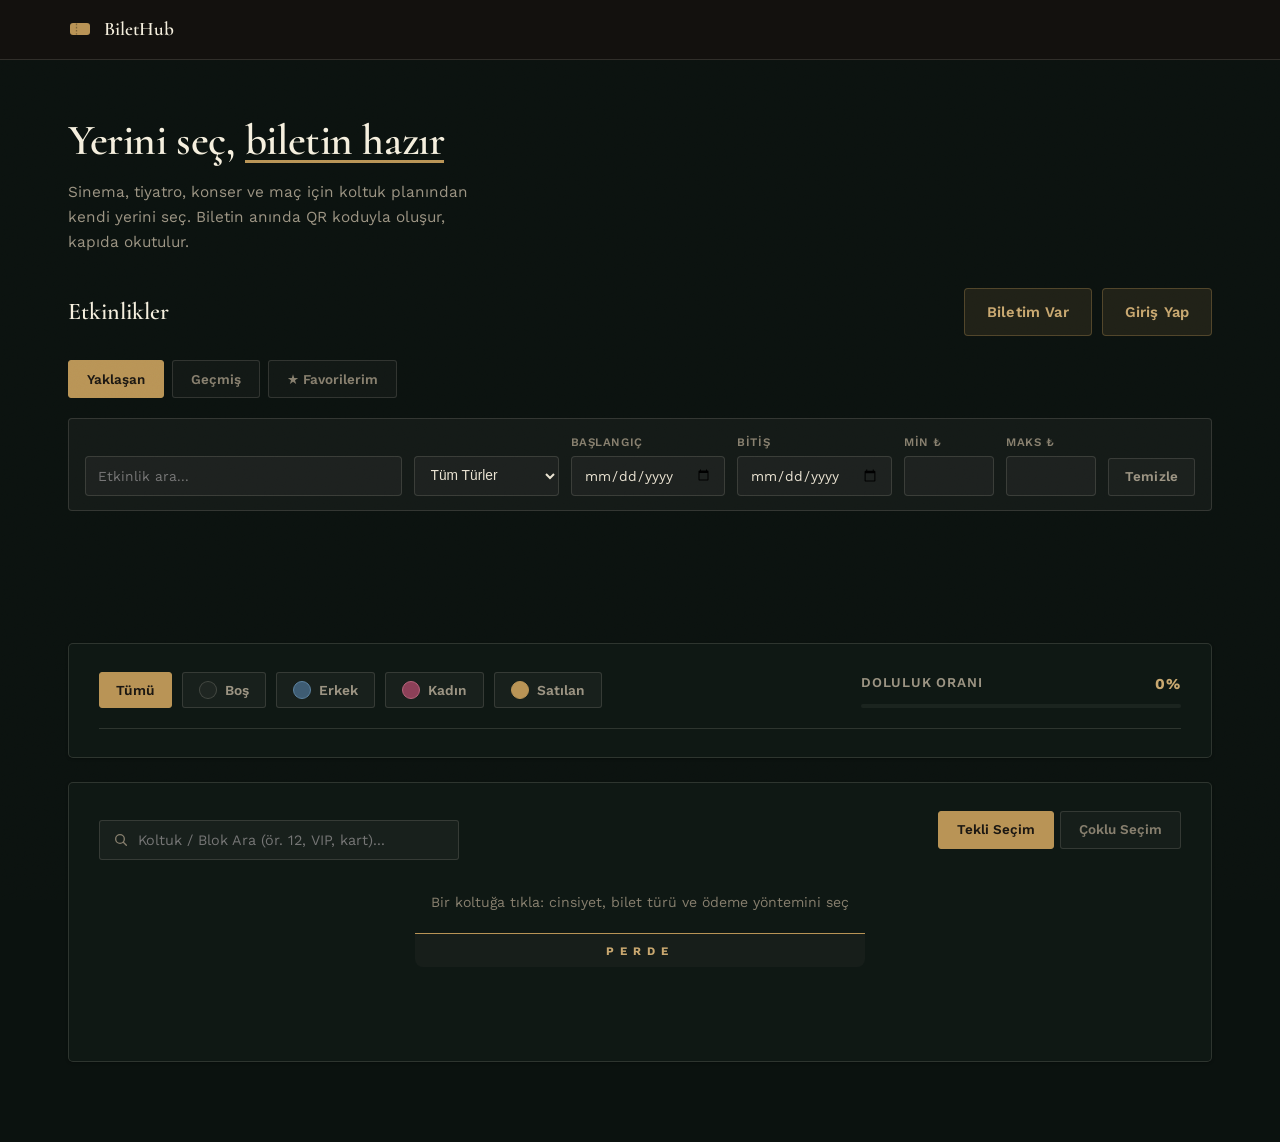
==== index.html @ 1d4996d0 "script.js 9 dosyaya bolundu (optimizasyon/organizasyon) Tek parca 4433 satirlik script.js, mantiksal" ====
<!DOCTYPE html>
<html lang="tr">
<head>
<meta charset="UTF-8">
<meta name="viewport" content="width=device-width, initial-scale=1.0">
<title>BiletHub</title>
<meta name="description" content="Sinema tarzı koltuk yerleşim ve bilet satış sistemi — misafir, satış ve yönetici rollü, çoklu cihaz senkronizasyonlu.">
<link rel="icon" type="image/svg+xml" href="favicon.svg">
<meta name="theme-color" content="#0B120F">
<link rel="preconnect" href="https://fonts.googleapis.com">
<link rel="preconnect" href="https://fonts.gstatic.com" crossorigin>
<link href="https://fonts.googleapis.com/css2?family=Cormorant:ital,wght@0,300;0,500;0,600;1,500&family=Work+Sans:wght@400;500;600;700&display=swap" rel="stylesheet">
<link rel="stylesheet" href="style.css">
</head>
<body data-page="public">

<!-- Zeminde yüzen dekoratif kapsüller — tamamen görsel, ekran okuyucudan gizli -->
<div class="bg-decor" aria-hidden="true"><span></span><span></span><span></span><span></span></div>

<!-- ============ LOGIN GATE ============ -->
<!-- Bu, halka açık site — personel girişi burada yok, bkz. admin.html.
     Misafir için otomatik giriş yapılır (script.js), bu ekran normalde hiç
     görünmez; JS gecikirse diye bir yedek olarak duruyor. -->
<div class="login-gate" id="loginGate">
  <div class="login-card">
    <div class="login-icon" aria-hidden="true">
      <svg width="34" height="34" viewBox="0 0 24 24" fill="none">
        <mask id="ticketMaskLogin"><rect width="24" height="24" fill="#fff"/><circle cx="2" cy="12" r="2.6"/><circle cx="22" cy="12" r="2.6"/></mask>
        <rect x="2" y="6" width="20" height="12" rx="3" fill="currentColor" mask="url(#ticketMaskLogin)"/>
        <line x1="8.5" y1="6.6" x2="8.5" y2="17.4" stroke="rgba(0,0,0,0.32)" stroke-width="1.3" stroke-dasharray="1.6 1.6"/>
      </svg>
    </div>
    <h1>BiletHub</h1>
    <p class="login-sub">Etkinlikleri görüntülemek ve bilet almak için devam et.</p>

    <div class="login-actions">
      <button class="btn btn-gold" id="guestLoginBtn" type="button">Devam Et</button>
    </div>

    <div class="login-password-row" id="passwordRow" hidden>
      <div class="login-password-inline">
        <input type="password" id="passwordInput" placeholder="Şifre" autocomplete="current-password">
        <button class="btn btn-gold" id="passwordSubmit" type="button">Giriş Yap</button>
      </div>
    </div>
    <p class="login-error" id="loginError" hidden>Hatalı şifre, tekrar dene.</p>
  </div>
</div>

<!-- ============ APP ============ -->
<div class="app-root" id="appRoot" hidden>

<header class="topbar">
  <div class="topbar-inner">
    <div class="brand">
      <span class="brand-icon" aria-hidden="true">
        <svg width="24" height="24" viewBox="0 0 24 24" fill="none">
          <mask id="ticketMaskBrand"><rect width="24" height="24" fill="#fff"/><circle cx="2" cy="12" r="2.6"/><circle cx="22" cy="12" r="2.6"/></mask>
          <rect x="2" y="6" width="20" height="12" rx="3" fill="currentColor" mask="url(#ticketMaskBrand)"/>
          <line x1="8.5" y1="6.6" x2="8.5" y2="17.4" stroke="rgba(0,0,0,0.32)" stroke-width="1.3" stroke-dasharray="1.6 1.6"/>
        </svg>
      </span>
      <span>BiletHub</span>
    </div>
    <div class="topbar-actions">
      <button class="btn btn-ghost" id="backToEventsBtn" type="button" hidden>← Etkinlikler</button>
      <span class="event-name-badge" id="currentEventNameBadge" hidden></span>
      <span class="role-badge" id="roleBadge">Misafir</span>
      <button class="btn btn-ghost admin-only" id="resetAllBtn" type="button" hidden>Tümünü Sıfırla</button>
      <button class="btn btn-ghost" id="logoutBtn" type="button">Çıkış</button>
    </div>
  </div>
</header>

<div class="event-list-view" id="eventListView">

  <!-- Hero — yalnızca halka açık sitede; personel sayfalarında yok. Marka adı
       üst çubukta zaten yazıyor, burada tekrarlanmıyor. -->
  <section class="hero">
    <h1 class="hero-title">Yerini seç, <span class="hero-mark">biletin hazır</span></h1>
    <p class="hero-sub">
      Sinema, tiyatro, konser ve maç için koltuk planından kendi yerini seç.
      Biletin anında QR koduyla oluşur, kapıda okutulur.
    </p>
    <p class="hero-meta" id="heroMeta" hidden></p>
  </section>

  <div class="event-list-header">
    <h2>Etkinlikler</h2>
    <div class="event-list-header-actions">
      <button class="btn btn-ghost-gold" id="openMyTicketBtn" type="button">Biletim Var</button>
      <button class="btn btn-ghost-gold" id="emailLoginBtn" type="button">Giriş Yap</button>
      <button class="btn btn-ghost" id="topbarLogoutBtn" type="button" hidden>Çıkış</button>
      <button class="btn btn-gold admin-only" id="createEventBtn" type="button">+ Yeni Etkinlik</button>
    </div>
  </div>
  <div class="event-view-tabs">
    <button class="mode-chip is-active" id="eventViewUpcoming" type="button">Yaklaşan</button>
    <button class="mode-chip" id="eventViewPast" type="button">Geçmiş</button>
    <button class="mode-chip" id="eventViewFavorites" type="button">★ Favorilerim</button>
  </div>
  <div class="event-filter-bar">
    <input type="text" id="eventFilterName" class="event-filter-name" maxlength="60" placeholder="Etkinlik ara...">
    <select id="eventFilterVenue">
      <option value="">Tüm Türler</option>
      <option value="sinema">Sinema</option>
      <option value="tiyatro">Tiyatro</option>
      <option value="konser">Konser / Etkinlik</option>
      <option value="futbol">Futbol Sahası</option>
      <option value="genel">Genel Etkinlik</option>
    </select>
    <label class="event-filter-date"><span>Başlangıç</span><input type="date" id="eventFilterDateFrom"></label>
    <label class="event-filter-date"><span>Bitiş</span><input type="date" id="eventFilterDateTo"></label>
    <label class="event-filter-price"><span>Min ₺</span><input type="number" id="eventFilterPriceMin" min="0" step="1"></label>
    <label class="event-filter-price"><span>Maks ₺</span><input type="number" id="eventFilterPriceMax" min="0" step="1"></label>
    <button class="btn btn-ghost btn-sm" id="eventFilterClearBtn" type="button">Temizle</button>
  </div>

  <p class="event-empty-hint" id="eventEmptyHint" hidden>Henüz etkinlik yok.</p>
  <p class="event-empty-hint" id="eventFilterEmptyHint" hidden>Bu filtrelere uyan etkinlik yok.</p>
  <div class="event-grid" id="eventGrid"></div>
</div>

<main class="page" id="eventDetailView" hidden>

  <p class="event-note-display" id="eventNoteDisplay" hidden></p>

  <section class="panel settings-panel admin-only">
    <div id="layoutControls">
      <div class="settings-row">
        <label class="field">
          <span>Sütun Sayısı (En)</span>
          <input type="number" id="colsInput" min="1" max="40" value="10" inputmode="numeric">
        </label>
        <label class="field">
          <span>Satır Sayısı (Boy)</span>
          <input type="number" id="rowsInput" min="1" max="30" value="8" inputmode="numeric">
        </label>
        <div class="field field-static">
          <span>Toplam Koltuk</span>
          <strong id="totalPreview">80</strong>
        </div>
        <button class="btn btn-primary" id="generateBtn" type="button">Düzeni Oluştur</button>
      </div>

      <div class="presets" role="group" aria-label="Hazır düzenler">
        <button class="preset-chip" data-cols="6" data-rows="5" type="button">6×5</button>
        <button class="preset-chip" data-cols="10" data-rows="8" type="button">10×8</button>
        <button class="preset-chip" data-cols="12" data-rows="10" type="button">12×10</button>
        <button class="preset-chip" data-cols="16" data-rows="12" type="button">16×12</button>
      </div>
    </div>

    <p class="stadium-note" id="stadiumNote" hidden>Futbol Sahası düzeni sabit bir stadyum şemasıdır (tribün blokları) — sütun/satır ayarı bu türde geçerli değil.</p>

    <div class="venue-type-row">
      <span class="ticket-prices-label">Etkinlik Türü:</span>
      <div class="presets" id="venueTypeChips" role="group" aria-label="Etkinlik türü">
        <button class="preset-chip" data-venue="sinema" type="button">Sinema</button>
        <button class="preset-chip" data-venue="tiyatro" type="button">Tiyatro</button>
        <button class="preset-chip" data-venue="konser" type="button">Konser / Etkinlik</button>
        <button class="preset-chip" data-venue="futbol" type="button">Futbol Sahası</button>
        <button class="preset-chip" data-venue="genel" type="button">Genel Etkinlik</button>
      </div>
    </div>

    <div class="ticket-prices" id="generalCapacitySection" hidden>
      <span class="ticket-prices-label">Kapasite:</span>
      <div class="poster-row">
        <input type="number" id="generalCapacityInput" min="1" step="1" placeholder="Toplam kişi sayısı">
        <button class="btn btn-primary btn-sm" id="saveGeneralCapacityBtn" type="button">Kaydet</button>
      </div>
    </div>

    <div class="ticket-prices" id="tierPanelSection">
      <span class="ticket-prices-label">Bilet Türleri ve Fiyatları:</span>
      <div class="tier-list" id="tierList"></div>
      <div class="tier-add-row">
        <input type="text" id="newTierName" placeholder="Yeni bilet türü (ör. Engelli)" maxlength="20">
        <input type="number" id="newTierPrice" placeholder="Fiyat (₺)" min="0" step="1">
        <button class="btn btn-primary btn-sm" id="addTierBtn" type="button">+ Ekle</button>
      </div>
    </div>

    <div class="ticket-prices" id="discountPanelSection">
      <span class="ticket-prices-label">İndirim Kodları:</span>
      <div class="discount-list" id="discountList"></div>
      <div class="discount-add-row">
        <input type="text" id="newDiscountCode" placeholder="Kod (ör. ERKEN10)" maxlength="20">
        <select id="newDiscountType">
          <option value="percent">%</option>
          <option value="fixed">₺</option>
        </select>
        <input type="number" id="newDiscountValue" placeholder="Değer" min="0" step="1">
        <input type="number" id="newDiscountMaxUses" placeholder="Limit (opsiyonel)" min="1" step="1">
        <button class="btn btn-primary btn-sm" id="addDiscountBtn" type="button">+ Ekle</button>
      </div>
    </div>

    <div class="ticket-prices">
      <span class="ticket-prices-label">Afiş Görseli:</span>
      <div class="poster-row">
        <input type="url" id="eventPosterInput" maxlength="500" placeholder="https://... (boş bırakılabilir)">
        <button class="btn btn-primary btn-sm" id="savePosterBtn" type="button">Kaydet</button>
      </div>
      <img class="poster-preview" id="posterPreview" alt="" hidden>
    </div>

    <div class="ticket-prices">
      <span class="ticket-prices-label">Etkinlik Notu:</span>
      <div class="poster-row">
        <input type="text" id="eventNoteInput" maxlength="300" placeholder="Misafirlere gösterilecek not (ör. Kapılar 19:00'da açılır) — boş bırakılabilir">
        <button class="btn btn-primary btn-sm" id="saveNoteBtn" type="button">Kaydet</button>
      </div>
    </div>

    <div class="ticket-prices">
      <span class="ticket-prices-label">Ödeme Yöntemleri:</span>
      <div class="payment-method-row">
        <label class="dynamic-toggle"><input type="checkbox" id="paymentMethodKart"><span>Kart</span></label>
        <label class="dynamic-toggle"><input type="checkbox" id="paymentMethodNakit"><span>Nakit</span></label>
        <button class="btn btn-primary btn-sm" id="savePaymentMethodsBtn" type="button">Kaydet</button>
      </div>
    </div>

    <div class="ticket-prices">
      <span class="ticket-prices-label">Dinamik Fiyatlandırma:</span>
      <label class="dynamic-toggle">
        <input type="checkbox" id="dynEnabled">
        <span>Doluluk arttıkça fiyatı otomatik yükselt</span>
      </label>
      <div class="dynamic-row">
        <label class="field">
          <span>Doluluk eşiği (%)</span>
          <input type="number" id="dynThreshold" min="1" max="100" step="1" value="80">
        </label>
        <label class="field">
          <span>Fiyat artışı (%)</span>
          <input type="number" id="dynIncrease" min="1" max="200" step="1" value="10">
        </label>
        <button class="btn btn-primary btn-sm" id="saveDynBtn" type="button">Kaydet</button>
      </div>
      <p class="dynamic-note" id="dynStatusNote"></p>
    </div>
  </section>

  <section class="panel status-panel">
    <div class="status-top">
      <div class="legend" id="gridFilters" role="group" aria-label="Koltuk filtreleri">
        <button class="filter-chip is-active" data-filter="all" type="button">Tümü</button>
        <button class="filter-chip" data-filter="empty" type="button"><i class="swatch empty"></i> Boş</button>
        <button class="filter-chip" data-filter="male" type="button"><i class="swatch male"></i> Erkek</button>
        <button class="filter-chip" data-filter="female" type="button"><i class="swatch female"></i> Kadın</button>
        <button class="filter-chip" data-filter="sold" type="button"><i class="swatch sold-swatch"></i> Satılan</button>
      </div>

      <div class="capacity-container">
        <div class="capacity-label">
          <span>Doluluk Oranı</span>
          <strong id="capacityPercent">0%</strong>
        </div>
        <div class="capacity-bar-bg">
          <div class="capacity-bar" id="capacityBar" style="width: 0%"></div>
        </div>
      </div>
    </div>

    <div class="stats editor-only" id="stats" aria-live="polite">
      <div class="stat"><strong id="statTotal">0</strong><span>Toplam</span></div>
      <div class="stat"><strong id="statMale">0</strong><span>Erkek</span></div>
      <div class="stat"><strong id="statFemale">0</strong><span>Kadın</span></div>
      <div class="stat"><strong id="statEmpty">0</strong><span>Boş</span></div>
      <div class="stat"><strong id="statSold">0</strong><span>Satılan</span></div>
      <div class="stat admin-only"><strong id="statRevenue">0 ₺</strong><span>Gelir</span></div>
    </div>
  </section>

  <section class="panel revenue-panel admin-only" id="revenuePanel">
    <h3 class="revenue-title">
      <svg viewBox="0 0 24 24" width="18" height="18" fill="none" stroke="currentColor" stroke-width="1.8" aria-hidden="true">
        <circle cx="12" cy="12" r="8.5"/>
        <path d="M12 7.5v9M9.5 9.5h4a2 2 0 0 1 0 4h-3a2 2 0 0 0 0 4h4.5"/>
      </svg>
      Ciro Özeti
    </h3>
    <div class="revenue-breakdown" id="revenueBreakdown"></div>
    <div class="revenue-breakdown" id="paymentBreakdown"></div>

    <div class="sales-chart" id="salesChart" hidden>
      <h4 class="sales-chart-title">Günlük Satış</h4>
      <div class="sales-chart-body" id="salesChartBody"></div>
    </div>
  </section>

  <section class="panel grid-panel">
    <div class="grid-toolbar">
      <div class="search-box">
        <span class="search-icon" aria-hidden="true">
          <svg viewBox="0 0 24 24" width="16" height="16" fill="none" stroke="currentColor" stroke-width="2">
            <circle cx="10.5" cy="10.5" r="6.5"/>
            <path d="M15.5 15.5L20 20" stroke-linecap="round"/>
          </svg>
        </span>
        <input type="text" id="seatSearchInput" placeholder="Koltuk / Blok Ara (ör. 12, VIP, kart)..." maxlength="30">
        <button id="clearSearchBtn" type="button" hidden>×</button>
      </div>

      <div class="bulk-toolbar" id="bulkToolbar">
        <div class="bulk-mode-toggle" role="group" aria-label="Seçim modu">
          <button class="mode-chip is-active" id="singleModeBtn" type="button">Tekli Seçim</button>
          <button class="mode-chip" id="bulkModeBtn" type="button">Çoklu Seçim</button>
          <button class="mode-chip admin-only" id="accessModeBtn" type="button">♿ İşaretle</button>
        </div>
        <button class="btn btn-gold btn-sm" id="startBulkSaleBtn" type="button" hidden><span id="startBulkSaleLabel">Satışa Başla</span> (<span id="bulkCount">0</span>)</button>
        <button class="btn btn-ghost-gold btn-sm editor-only" id="openCheckinBtn" type="button">Bilet Doğrula</button>
      </div>
    </div>

    <p class="grid-hint" id="gridHint">Bir koltuğa tıkla: cinsiyet, bilet türü ve ödeme yöntemini seç</p>

    <div class="screen-curve" id="screenAccent" aria-hidden="true"><span>PERDE</span></div>
    <div class="grid-scroll">
      <div class="seat-grid" id="seatGrid"></div>
    </div>
    <div class="stadium-legend" id="stadiumLegend" hidden></div>
  </section>

</main>

<div class="toast" id="toast" hidden></div>

</div>

<!-- ============ SEAT MODAL (satış akışı) ============ -->
<div class="modal-overlay" id="seatModalOverlay" hidden>
  <div class="modal seat-modal" role="dialog" aria-modal="true" aria-labelledby="seatModalTitle">
    <button class="modal-close" id="seatModalClose" type="button" aria-label="Kapat">
      <svg viewBox="0 0 24 24" width="18" height="18" fill="none" stroke="currentColor" stroke-width="2">
        <path d="M6 6l12 12M18 6L6 18"/>
      </svg>
    </button>
    <h3 id="seatModalTitle">Koltuk</h3>
    <p class="hold-countdown" id="holdCountdown" hidden></p>

    <div class="modal-step-panel" data-panel="gender">
      <p class="modal-subhead">1. Cinsiyet Seç</p>
      <div class="modal-choice-row">
        <button class="choice-btn choice-male" data-gender="male" type="button">Erkek</button>
        <button class="choice-btn choice-female" data-gender="female" type="button">Kadın</button>
      </div>
    </div>

    <div class="modal-step-panel" data-panel="tier" hidden>
      <p class="modal-subhead">2. Bilet Türü Seç</p>
      <div class="modal-choice-row" id="modalTierButtons"></div>
    </div>

    <div class="modal-step-panel" data-panel="buyer" hidden>
      <p class="modal-subhead">3. Alıcı Bilgisi</p>
      <input type="text" id="buyerNameInput" class="buyer-name-input" maxlength="60" placeholder="Ad Soyad">
      <input type="email" id="buyerEmailInput" class="buyer-name-input" maxlength="100" placeholder="E-posta (opsiyonel — 'Biletlerim' için)">
      <p class="buyer-note" id="buyerNoteText"></p>
      <button class="btn btn-primary" id="buyerContinueBtn" type="button">Devam Et</button>
    </div>

    <div class="modal-step-panel" data-panel="payment" hidden>
      <p class="modal-subhead">4. Ödeme Yöntemi</p>
      <p class="payment-disclaimer" id="paymentDisclaimer" hidden>Bu demo bir sistemdir — seçim sadece kayıt amaçlıdır, gerçek bir ödeme alınmaz.</p>

      <div class="discount-row">
        <input type="text" id="discountCodeInput" placeholder="İndirim Kodu (opsiyonel)" maxlength="30">
        <button class="btn btn-ghost-gold btn-sm" id="applyDiscountBtn" type="button">Uygula</button>
      </div>
      <p class="discount-note" id="discountNoteText" hidden></p>
      <p class="price-summary" id="priceSummaryText"></p>

      <label class="legal-consent-row" id="legalConsentRow" hidden>
        <input type="checkbox" id="legalConsentCheckbox">
        <span><a href="legal.html" target="_blank" rel="noopener">Mesafeli Satış Sözleşmesi ve KVKK Aydınlatma Metni</a>'ni okudum, kabul ediyorum.</span>
      </label>

      <div class="modal-choice-row">
        <button class="choice-btn" data-payment="kart" type="button">Kart</button>
        <button class="choice-btn" data-payment="nakit" type="button">Nakit</button>
      </div>
    </div>

    <div class="modal-step-panel" data-panel="info" hidden>
      <p class="modal-subhead">Koltuk Bilgisi</p>
      <p class="modal-info-text" id="modalInfoText"></p>
      <div class="modal-info-actions">
        <button class="btn btn-ghost-gold editor-only" id="viewTicketBtn" type="button" hidden>Bileti Görüntüle</button>
        <button class="btn btn-ghost-gold editor-only" id="modalClearSeatBtn" type="button">Koltuğu Boşalt</button>
      </div>
    </div>
  </div>
</div>

<!-- ============ CREATE EVENT MODAL ============ -->
<div class="modal-overlay" id="createEventOverlay" hidden>
  <div class="modal" role="dialog" aria-modal="true" aria-labelledby="createEventTitle">
    <button class="modal-close" id="createEventClose" type="button" aria-label="Kapat">
      <svg viewBox="0 0 24 24" width="18" height="18" fill="none" stroke="currentColor" stroke-width="2">
        <path d="M6 6l12 12M18 6L6 18"/>
      </svg>
    </button>
    <h3 id="createEventTitle">Yeni Etkinlik</h3>

    <div class="event-form">
      <label class="field">
        <span>Etkinlik Adı</span>
        <input type="text" id="newEventName" maxlength="60" placeholder="ör. Interstellar Gösterimi">
      </label>
      <label class="field">
        <span>Tarih</span>
        <input type="date" id="newEventDate">
      </label>
      <label class="field">
        <span>Afiş Görseli URL (opsiyonel)</span>
        <input type="url" id="newEventPoster" maxlength="500" placeholder="https://...">
      </label>
      <label class="field">
        <span>Etkinlik Türü</span>
        <select id="newEventVenue">
          <option value="sinema">Sinema</option>
          <option value="tiyatro">Tiyatro</option>
          <option value="konser">Konser / Etkinlik</option>
          <option value="futbol">Futbol Sahası</option>
          <option value="genel">Genel Etkinlik</option>
        </select>
      </label>
      <div class="settings-row" id="newEventDimsRow">
        <label class="field">
          <span>Sütun Sayısı</span>
          <input type="number" id="newEventCols" min="1" max="40" value="10">
        </label>
        <label class="field">
          <span>Satır Sayısı</span>
          <input type="number" id="newEventRows" min="1" max="30" value="8">
        </label>
      </div>
      <p class="stadium-note" id="newEventStadiumNote" hidden>Futbol Sahası için sabit 44 bloklu stadyum düzeni kullanılır.</p>
      <div class="payment-method-row" id="newEventPaymentRow">
        <span class="ticket-prices-label">Ödeme Yöntemleri:</span>
        <label class="dynamic-toggle"><input type="checkbox" id="newEventPaymentKart" checked><span>Kart</span></label>
        <label class="dynamic-toggle"><input type="checkbox" id="newEventPaymentNakit" checked><span>Nakit</span></label>
      </div>
      <button class="btn btn-primary" id="submitCreateEventBtn" type="button">Etkinliği Oluştur</button>
    </div>
  </div>
</div>

<!-- ============ TICKET VIEW MODAL ============ -->
<div class="modal-overlay" id="ticketViewOverlay" hidden>
  <div class="modal ticket-modal" role="dialog" aria-modal="true" aria-labelledby="ticketViewTitle">
    <button class="modal-close" id="ticketViewClose" type="button" aria-label="Kapat">
      <svg viewBox="0 0 24 24" width="18" height="18" fill="none" stroke="currentColor" stroke-width="2">
        <path d="M6 6l12 12M18 6L6 18"/>
      </svg>
    </button>
    <h3 id="ticketViewTitle">Biletiniz Hazır</h3>

    <div class="ticket-card" id="ticketCard">
      <div class="ticket-stub-main">
        <div class="ticket-event-name" id="ticketEventName"></div>
        <div class="ticket-seat-label" id="ticketSeatLabel"></div>
        <div class="ticket-tier-label" id="ticketTierLabel"></div>
        <div class="ticket-buyer-name" id="ticketBuyerName" hidden></div>
        <div class="ticket-qr" id="ticketQrHolder"></div>
        <div class="ticket-code" id="ticketCodeText"></div>
        <p class="ticket-checkin-status" id="ticketCheckinStatus"></p>
      </div>
      <div class="ticket-perf" aria-hidden="true"></div>
      <div class="ticket-side"><span>Admit One</span></div>
    </div>

    <div class="ticket-actions">
      <button class="btn btn-ghost-gold" id="ticketPrintBtn" type="button">Yazdır</button>
      <button class="btn btn-gold" id="ticketCloseBtn" type="button">Kapat</button>
    </div>
    <button class="btn btn-danger-ghost ticket-cancel-btn" id="ticketCancelBtn" type="button" hidden>Bileti İptal Et</button>
  </div>
</div>

<!-- ============ CHECK-IN (BİLET DOĞRULA) MODAL ============ -->
<div class="modal-overlay" id="checkinOverlay" hidden>
  <div class="modal" role="dialog" aria-modal="true" aria-labelledby="checkinTitle">
    <button class="modal-close" id="checkinClose" type="button" aria-label="Kapat">
      <svg viewBox="0 0 24 24" width="18" height="18" fill="none" stroke="currentColor" stroke-width="2">
        <path d="M6 6l12 12M18 6L6 18"/>
      </svg>
    </button>
    <h3 id="checkinTitle">Bilet Doğrula</h3>

    <div class="checkin-form">
      <input type="text" id="checkinCodeInput" placeholder="Bilet kodu (ör. TKT-...)" maxlength="40">
      <button class="btn btn-primary" id="checkinVerifyBtn" type="button">Doğrula</button>
      <button class="btn btn-ghost-gold" id="checkinScanBtn" type="button">Kamerayla Tara</button>

      <div class="scanner-box" id="scannerBox" hidden>
        <video id="scannerVideo" playsinline muted></video>
        <button class="btn btn-ghost btn-sm" id="scannerStopBtn" type="button">Taramayı Durdur</button>
      </div>
      <p class="scanner-note" id="scannerNote" hidden></p>

      <div class="checkin-result" id="checkinResult" hidden></div>
    </div>
  </div>
</div>

<!-- ============ BİLETİM VAR MODAL ============ -->
<div class="modal-overlay" id="myTicketOverlay" hidden>
  <div class="modal" role="dialog" aria-modal="true" aria-labelledby="myTicketTitle">
    <button class="modal-close" id="myTicketClose" type="button" aria-label="Kapat">
      <svg viewBox="0 0 24 24" width="18" height="18" fill="none" stroke="currentColor" stroke-width="2">
        <path d="M6 6l12 12M18 6L6 18"/>
      </svg>
    </button>
    <h3 id="myTicketTitle">Biletim Var</h3>
    <p class="buyer-note">Satın alırken sana gösterilen bilet kodunu gir.</p>

    <div class="checkin-form">
      <input type="text" id="myTicketCodeInput" placeholder="Bilet kodu (ör. TKT-...)" maxlength="40">
      <button class="btn btn-primary" id="myTicketFindBtn" type="button">Bul</button>
      <div class="checkin-result" id="myTicketResult" hidden></div>
    </div>

    <div class="my-ticket-history" id="myTicketHistory" hidden>
      <p class="buyer-note">Bu cihazda daha önce aldığın biletler:</p>
      <div class="my-ticket-history-list" id="myTicketHistoryList"></div>
    </div>
  </div>
</div>

<!-- ============ E-POSTA İLE GİRİŞ MODAL ============ -->
<!-- Gerçek bir Supabase Auth e-posta OTP akışı — kod client'ta ÜRETİLMİYOR,
     Supabase kendi sunucusundan gerçek bir e-posta gönderiyor
     (signInWithOtp/verifyOtp, bkz. script.js). -->
<div class="modal-overlay" id="emailLoginOverlay" hidden>
  <div class="modal" role="dialog" aria-modal="true" aria-labelledby="emailLoginTitle">
    <button class="modal-close" id="emailLoginClose" type="button" aria-label="Kapat">
      <svg viewBox="0 0 24 24" width="18" height="18" fill="none" stroke="currentColor" stroke-width="2">
        <path d="M6 6l12 12M18 6L6 18"/>
      </svg>
    </button>
    <h3 id="emailLoginTitle">Giriş Yap</h3>

    <div class="email-step-panel" data-email-panel="email">
      <div class="auth-tabs">
        <button class="mode-chip is-active" id="authTabLogin" data-auth-tab="login" type="button">Giriş Yap</button>
        <button class="mode-chip" id="authTabSignup" data-auth-tab="signup" type="button">Kayıt Ol</button>
      </div>
      <p class="buyer-note" id="emailLoginNote">E-posta ve şifreni gir.</p>
      <input type="email" id="emailLoginEmailInput" class="buyer-name-input" maxlength="100" placeholder="E-posta adresi" autocomplete="email">
      <input type="password" id="emailLoginPasswordInput" class="buyer-name-input" maxlength="72" placeholder="Şifre" autocomplete="current-password">
      <button class="btn btn-primary" id="emailLoginSendBtn" type="button">Giriş Yap</button>
      <button class="link-btn" id="forgotPasswordBtn" type="button">Şifremi unuttum</button>
      <p class="login-error" id="emailLoginError" hidden></p>
      <p class="login-info-note" id="emailLoginInfoNote" hidden></p>
    </div>

    <div class="email-step-panel" data-email-panel="forgot" hidden>
      <p class="buyer-note">Şifreni sıfırlamak için e-postanı gir, sana bir sıfırlama linki gönderelim.</p>
      <input type="email" id="forgotEmailInput" class="buyer-name-input" maxlength="100" placeholder="E-posta adresi" autocomplete="email">
      <button class="btn btn-primary" id="forgotSendBtn" type="button">Sıfırlama Linki Gönder</button>
      <button class="link-btn" id="forgotBackBtn" type="button">← Girişe dön</button>
      <p class="login-error" id="forgotErrorEl" hidden></p>
      <p class="login-info-note" id="forgotInfoNote" hidden></p>
    </div>

    <div class="email-step-panel" data-email-panel="reset" hidden>
      <p class="buyer-note">Hesabın için yeni bir şifre belirle.</p>
      <input type="password" id="resetPasswordInput" class="buyer-name-input" maxlength="72" placeholder="Yeni şifre" autocomplete="new-password">
      <button class="btn btn-primary" id="resetConfirmBtn" type="button">Şifreyi Güncelle</button>
      <p class="login-error" id="resetErrorEl" hidden></p>
    </div>

    <div class="email-step-panel" data-email-panel="tickets" hidden>
      <p class="login-success-note" id="loginSuccessNote"></p>
      <p class="buyer-note" id="myEmailTicketsNote"></p>
      <div class="my-ticket-history-list" id="myEmailTicketsList"></div>
      <button class="btn btn-ghost" id="emailLogoutBtn" type="button">Çıkış Yap</button>
    </div>
  </div>
</div>

<script src="qrcode.min.js"></script>
<script src="supabase.min.js"></script>
<script src="js/core-state.js"></script>
<script src="js/event-grid.js"></script>
<script src="js/admin-panel.js"></script>
<script src="js/seat-purchase.js"></script>
<script src="js/tickets.js"></script>
<script src="js/auth.js"></script>
<script src="js/filters-sync.js"></script>
<script src="js/events-favorites.js"></script>
<script src="js/app-bootstrap.js"></script>
</body>
</html>
---- style.css ----
/* ═══════════════════════════════════════════════════════════
   BiletHub — "Perde & Kadife" tema
   Bilet konusunun kendi malzemesinden gelen bir kimlik: kadife perde
   yeşili zemin, mat pirinç vurgu, bilet kütüğü/program listesi motifleri.
   Önceki "Editoryal Karanlık" (sıcak siyah, tek bordo vurgu, Fraunces+
   Outfit) temasının YERİNE geçiyor — kullanıcı önce o yönü seçmişti,
   sonra "daha premium hissettiren, tamamen farklı" bir yön istedi. Bu
   tema onun yerini alıyor; renk/font isimleri (--gold, --font-display vb.)
   tarihsel nedenlerle aynı kaldı, DEĞERLERİ değişti.
   ═══════════════════════════════════════════════════════════ */

/* Font linki HTML <head>'de (bkz. index.html vb.) — burada @import ile
   İKİNCİ bir istek olarak tekrar çekmiyoruz. @import ayrıca CSSOM
   oluşturulana kadar keşfedilmediği için (HTML <link>'e göre bir tur
   gecikme) performans açısından da daha kötüydü — bkz. güvenlik/
   optimizasyon denetimi notları. Sadece ihtiyaç olan ağırlıklar çekiliyor.
   Cormorant:ital,wght@0,300;0,500;0,600;1,500 + Work Sans:wght@400;500;600;700 */

:root{
  /* Zemin — kadife perde: YEŞİL eğilimli neredeyse-siyah (Editoryal
     Karanlık'ın sıcak kahve-siyahının karşıtı bir karakter — "Perde &
     Kadife" yönü, bkz. tasarım önizlemesi). */
  --bg-deep: #060907;
  --bg: #0B120F;
  --bg-card: #101915;
  --bg-card-hover: #16201A;
  --bg-elevated: #16201A;
  /* İki ayrı iş: --surface içe gömülü kontroller (input, chip, stat) için
     çok soluk bir doku; --surface-raised modal/kart/panel gibi YÜKSELTİLMİŞ
     katmanlar için neredeyse opak düz zemin (camsı parıltı yok). */
  --surface: rgba(234, 227, 210, 0.04);
  --surface-raised: rgba(16, 25, 21, 0.97);
  --surface-solid: #101915;

  /* Kenarlıklar — kadifede ince bir iplik gibi, parıltılı cam kenarlığı değil */
  --border: rgba(234, 227, 210, 0.14);
  --border-hover: rgba(212, 179, 120, 0.4);
  --glass-bg: rgba(234, 227, 210, 0.04);
  --glass-border: rgba(234, 227, 210, 0.14);

  /* Metin — parşömen tonlu kırık beyaz */
  --text: #EAE3D2;
  --text-secondary: #9C9483;
  --text-muted: #877F6E;
  --text-bright: #F5EFDE;

  /* Vurgu — mat pirinç (brass). Parlak/gradyan altın değil, düz metal
     dolgu. Bileşen CSS'i tarihsel olarak --gold* isimleriyle yazıldığı
     için isimleri değiştirmek yerine değerlerini güncelledik. */
  --accent: #B99456;
  --accent-light: #D4B378;
  --accent-dim: #C9A870;
  --gold: var(--accent);
  --gold-light: var(--accent-light);
  --gold-dim: var(--accent-dim);
  --gold-glow: rgba(185, 148, 86, 0.24);
  --gold-subtle: rgba(185, 148, 86, 0.12);

  /* Cinsiyet renkleri — futbol bloklarında kaldırıldı (bkz.
     openBuyerPanelForBlockSeat) ama klasik/tiyatro/konser modunda hâlâ
     kullanılıyor. Mavi/gül kimliği korunuyor, kadife paletine göre
     derinleştirildi. */
  --male: #3E5C73;
  --male-border: #5C82A0;
  --male-bg: rgba(62, 92, 115, 0.18);

  --female: #8C4058;
  --female-border: #B5637A;
  --female-bg: rgba(140, 64, 88, 0.18);

  /* Durum — satılan kehribar AYNEN KALIYOR: pirinç vurgudan (buton/aktif
     durum) ayrı bir iş yapıyor, mavi/gül dolgularla karışmaması için hâlâ
     dördüncü, farklı bir ton (eski "fener ışığı" amberi kadife/pirinç
     dünyasına da uyuyor). */
  --sold: #E8A44C;
  --sold-light: #F6BC6E;
  --sold-glow: rgba(232, 164, 76, 0.22);
  /* Bordo/şarap — sadece kıtlık/durum METNİ için (bkz. program listesi
     "Son N koltuk"), koltuk halkası rengiyle KARIŞTIRILMIYOR bilerek. */
  --claret: #8C2A3D;
  --claret-bright: #B5405A;
  --access: #3DBF9E;         /* erişilebilir koltuk rozeti — pirinç/kadife dünyasına uygun zümrüt, koyu metinle (bkz. #04322D) yeterli kontrast için aydınlık tutuldu */
  --empty-bg: rgba(234, 227, 210, 0.03);
  --empty-border: rgba(234, 227, 210, 0.18);
  --seat-bg: rgba(234, 227, 210, 0.03);
  --success: #3ECF8E;
  --danger: #E2565A;
  --warn: #C9A870;

  /* Koyu zeminde yüzey tonları */
  --tint: rgba(234, 227, 210, 0.03);
  --tint-2: rgba(234, 227, 210, 0.055);
  --tint-3: rgba(234, 227, 210, 0.09);

  /* Üst kenar parlaması — artık yalnızca gerçek 3D ihtiyaç duyulan tek
     yerde (stadyum sahası) kullanılıyor, koltuklarda kaldırıldı. */
  --hi: rgba(234, 227, 210, 0.06);
  --hi-soft: rgba(234, 227, 210, 0.12);

  /* Bilet kütüğü (stub) için AYRI bir yüzey — kadife zemine kağıt/parşömen
     katmanı olarak biniyor (bkz. ticketView), diğer her şey kadife üstünde
     kalıyor. "Kadife üstünde kağıt" — iki dokuyu bilerek ayırıyor. */
  --parchment: #F1E9D8;
  --parchment-line: #DACBA6;
  --ink: #1B1712;
  --ink-dim: #5B5142;

  /* Gölgeler — düz ve sığ; renkli "glow" yok */
  --sh-1: rgba(0, 0, 0, 0.24);
  --sh-2: rgba(0, 0, 0, 0.34);
  --sh-3: rgba(0, 0, 0, 0.44);

  /* Yarıçaplar — kısıtlı/keskin. Eskiden 24/18/12/8/6px'lik "bubbly"
     ölçek jenerik SaaS kitiydi; editoryal dil ince ve az yuvarlatılmış
     köşe istiyor. */
  --radius-xl: 6px;
  --radius-lg: 5px;
  --radius-md: 4px;
  --radius-sm: 4px;
  --radius-xs: 3px;
  --radius-tag: 3px;   /* eskiden 999px "hap" etiketler/rozetler için */

  /* Gölgeler — tek katman, düz, renksiz. Buton/panel "glow" gölgeleri
     kaldırıldı (--shadow-gold, --shadow-glow artık yok). */
  --shadow-sm: 0 1px 3px rgba(0, 0, 0, 0.3);
  --shadow-md: 0 4px 14px rgba(0, 0, 0, 0.34);
  --shadow-lg: 0 10px 28px rgba(0, 0, 0, 0.4);

  /* Tipografi — ince/yüksek-kontrastlı serif başlık (Cormorant) + sıcak
     hümanist gövde (Work Sans). İkisi de Inter/Space Grotesk değil,
     kasıtlı bir eşleşme — "program/kütük" hissi Cormorant'ın inceliğinden
     geliyor. */
  --font: 'Work Sans', 'Segoe UI', system-ui, -apple-system, sans-serif;
  --font-display: 'Cormorant', Georgia, 'Times New Roman', serif;
}

/* ===== Reset & Base ===== */
*{ box-sizing: border-box; margin: 0; padding: 0; }

body{
  font-family: var(--font);
  background: var(--bg);
  color: var(--text);
  line-height: 1.6;
  min-height: 100vh;
  overflow-x: hidden;
  position: relative;
}

/* Zeminde yüzen bulanık kapsüller (eski "Gece Prizması" mirası) kaldırıldı —
   editoryal dil metnin düz bir zemin üstünde durmasını istiyor, arkada
   ışık topu/spotlight yok. Öğeler DOM'da zararsız biçimde kalıyor. */
.bg-decor{ display: none; }

/* Kadife dokusu — ince bir SVG gren, gerçek kumaş hissi için. Tamamen
   kararlı (CSS-only), tıklamayı/erişilebilirliği etkilemiyor. */
body::before{
  content: '';
  position: fixed;
  inset: 0;
  pointer-events: none;
  z-index: 0;
  opacity: 0.05;
  mix-blend-mode: overlay;
  background-image: url("data:image/svg+xml,%3Csvg xmlns='http://www.w3.org/2000/svg' width='120' height='120'%3E%3Cfilter id='n'%3E%3CfeTurbulence type='fractalNoise' baseFrequency='0.9' numOctaves='2' stitchTiles='stitch'/%3E%3C/filter%3E%3Crect width='100%25' height='100%25' filter='url(%23n)'/%3E%3C/svg%3E");
}

button{ font-family: inherit; cursor: pointer; border: none; background: none; }
input{ font-family: inherit; }
:focus-visible{ outline: 2px solid var(--gold); outline-offset: 2px; }

@media (prefers-reduced-motion: reduce){
  *{ animation-duration: .01ms !important; transition-duration: .01ms !important; }
}

/* ===== Giriş animasyonları — sade, tek tip ===== */
@keyframes fadeInUp {
  from { opacity: 0; transform: translateY(16px); }
  to   { opacity: 1; transform: translateY(0); }
}
@keyframes fadeInScale {
  from { opacity: 0; transform: scale(0.97); }
  to   { opacity: 1; transform: scale(1); }
}
@keyframes float {
  0%, 100% { transform: translateY(0); }
  50%      { transform: translateY(-4px); }
}

/* ═══════════════════════════════════════
   LOGIN GATE
   ═══════════════════════════════════════ */
.login-gate{
  position: fixed;
  inset: 0;
  display: flex;
  align-items: center;
  justify-content: center;
  padding: 20px;
  z-index: 100;
  background: var(--bg);
}
.login-gate[hidden]{ display: none; }

.login-card{
  width: 100%;
  max-width: 420px;
  background: var(--surface-raised);
  border: 1px solid var(--glass-border);
  border-radius: var(--radius-xl);
  box-shadow: var(--shadow-lg);
  padding: 44px 38px;
  text-align: center;
  animation: fadeInScale 0.4s cubic-bezier(0.16, 1, 0.3, 1) forwards;
  position: relative;
}

.login-icon{
  width: 64px;
  height: 64px;
  margin: 0 auto 22px;
  border-radius: var(--radius-lg);
  background: var(--gold-subtle);
  border: 1px solid rgba(185, 148, 86, 0.32);
  color: var(--gold);
  display: flex;
  align-items: center;
  justify-content: center;
  animation: float 4s ease-in-out infinite;
}

.login-card h1{
  font-family: var(--font-display);
  font-size: 1.7rem;
  font-weight: 600;
  margin: 0 0 8px;
  color: var(--text-bright);
}

.login-sub{
  color: var(--text-secondary);
  font-size: .92rem;
  margin: 0 0 28px;
  font-weight: 400;
}

.login-actions{ display: flex; flex-direction: column; gap: 12px; }

.login-password-row{
  display: flex;
  flex-direction: column;
  gap: 10px;
  margin-top: 18px;
}
.login-password-row[hidden]{ display: none; }
.login-password-inline{ display: flex; gap: 10px; }
.login-password-row input{
  flex: 1;
  border: 1px solid var(--border);
  border-radius: var(--radius-sm);
  padding: 12px 16px;
  font-size: .95rem;
  color: var(--text);
  background: var(--surface);
  min-height: 48px;
  transition: border-color .2s ease, background .2s ease;
}
.login-password-row input:focus{
  border-color: var(--gold);
  background: var(--tint-2);
  outline: none;
}
.login-error{
  color: var(--danger);
  font-size: .85rem;
  margin: 14px 0 0;
  font-weight: 500;
}
.login-error[hidden]{ display: none; }

/* ═══════════════════════════════════════
   BUTTONS — düz dolgu, gradyan/parıltı yok
   ═══════════════════════════════════════ */
.btn{
  border: none;
  border-radius: var(--radius-sm);
  padding: 12px 22px;
  font-size: .92rem;
  font-weight: 600;
  min-height: 48px;
  transition: background .2s ease, border-color .2s ease, color .2s ease, transform .15s ease;
  letter-spacing: 0.01em;
}

/* Mühür butonu — mat pirinç dolgu + koyu mürekkep metin (beyaz metin orta
   tonlu pirinçte yeterli kontrast vermiyordu, bkz. a11y notu). */
.btn-primary, .btn-gold{
  background: var(--gold);
  color: var(--ink);
}
.btn-primary:hover, .btn-gold:hover{
  background: var(--gold-light);
}
.btn-primary:active, .btn-gold:active{ transform: translateY(1px); }

.btn-ghost-gold{
  background: var(--gold-subtle);
  border: 1px solid rgba(185, 148, 86, 0.32);
  color: var(--gold-dim);
}
.btn-ghost-gold:hover{
  background: rgba(185, 148, 86, 0.2);
  border-color: var(--gold);
}

.btn-ghost{
  background: var(--tint);
  border: 1px solid var(--border);
  color: var(--text-secondary);
}
.btn-ghost:hover{
  border-color: var(--border-hover);
  color: var(--text);
  background: var(--tint-2);
}

.btn-sm{
  padding: 8px 16px;
  min-height: 38px;
  font-size: .84rem;
  border-radius: var(--radius-tag);
}

/* ═══════════════════════════════════════
   APP ROOT & TOPBAR
   ═══════════════════════════════════════ */
.app-root[hidden]{ display: none; }

.topbar{
  background: rgba(20, 18, 15, 0.9);
  border-bottom: 1px solid var(--border);
  position: sticky;
  top: 0;
  z-index: 10;
}
.topbar-inner{
  max-width: 1200px;
  margin: 0 auto;
  padding: 14px 28px;
  display: flex;
  align-items: center;
  justify-content: space-between;
  gap: 16px;
  flex-wrap: wrap;
}
.topbar-actions{
  display: flex;
  align-items: center;
  gap: 10px;
  flex-wrap: wrap;
}

/* Müşteri sitesinde (index.html) rol/oturum kavramı gösterilmez — bu
   sadece personel panelinde (yonetici.html/satis.html) anlamlı. */
body[data-page="public"] #roleBadge,
body[data-page="public"] #logoutBtn{ display: none; }

.role-badge{
  font-size: .74rem;
  font-weight: 700;
  text-transform: uppercase;
  letter-spacing: 1px;
  color: var(--gold-dim);
  background: var(--gold-subtle);
  border: 1px solid rgba(185, 148, 86, 0.3);
  padding: 7px 14px;
  border-radius: var(--radius-tag);
}

.brand{
  display: flex;
  align-items: center;
  gap: 12px;
  font-family: var(--font-display);
  font-weight: 600;
  font-size: 1.2rem;
  color: var(--text-bright);
}
.brand-icon{
  color: var(--gold);
  display: inline-flex;
}

/* Role-based visibility. [data-role] is set on both #appRoot AND <body> —
   modals (seat modal, ticket view, check-in) live outside #appRoot in the
   DOM, so the body-level selectors are what actually hides staff-only
   controls (Koltuğu Boşalt, Bileti Görüntüle, Bilet Doğrula) from a guest
   inside those modals; without them a guest could see/click them. */
.app-root[data-role="guest"] .admin-only,
.app-root[data-role="sales"] .admin-only,
body[data-role="guest"] .admin-only,
body[data-role="sales"] .admin-only{ display: none !important; }
.app-root[data-role="guest"] .editor-only,
body[data-role="guest"] .editor-only{ display: none !important; }

/* ═══════════════════════════════════════
   PAGE LAYOUT
   ═══════════════════════════════════════ */
.page{
  max-width: 1200px;
  margin: 0 auto;
  padding: 32px 28px 80px;
  display: grid;
  gap: 24px;
}

.panel{
  background: var(--surface-raised);
  border: 1px solid var(--glass-border);
  border-radius: var(--radius-lg);
  box-shadow: var(--shadow-sm);
  padding: 28px 30px;
  animation: fadeInUp 0.4s cubic-bezier(0.16, 1, 0.3, 1) both;
  position: relative;
  /* .page tek sütunlu bir grid (bkz. üstte) — grid item'ların varsayılan
     min-width:auto'su, içindeki geniş/sıkışmayan bir çocuğun (koltuk
     ızgarası gibi) içerik genişliğinden AŞAĞI küçülmesini engelliyordu,
     bu da paneli ve dolayısıyla TÜM sayfayı viewport'tan taşırıp mobilde
     yatay kayan/uzaklaştırılmış bir görünüme yol açıyordu. min-width:0
     panelin kendi .grid-scroll'unun (overflow-x:auto) işini yapmasına
     izin veriyor. */
  min-width: 0;
}
.panel:nth-child(1){ animation-delay: 0.03s; }
.panel:nth-child(2){ animation-delay: 0.06s; }
.panel:nth-child(3){ animation-delay: 0.09s; }
.panel:nth-child(4){ animation-delay: 0.12s; }

/* ═══════════════════════════════════════
   SETTINGS PANEL
   ═══════════════════════════════════════ */
.settings-row{
  display: flex;
  align-items: flex-end;
  gap: 18px;
  flex-wrap: wrap;
}

.field{
  display: flex;
  flex-direction: column;
  gap: 8px;
  min-width: 130px;
}
.field span{
  font-size: .78rem;
  color: var(--text-muted);
  font-weight: 500;
  text-transform: uppercase;
  letter-spacing: 0.06em;
}
.field input{
  border: 1px solid var(--border);
  border-radius: var(--radius-sm);
  padding: 11px 14px;
  font-size: .95rem;
  color: var(--text);
  min-height: 48px;
  background: var(--surface);
  transition: border-color .2s ease, background .2s ease;
}
.field input:focus{
  border-color: var(--gold);
  background: var(--tint-2);
  outline: none;
}
.field-static strong{
  font-family: var(--font-display);
  font-size: 1.7rem;
  font-weight: 600;
  color: var(--gold-dim);
}

.presets{ display: flex; flex-wrap: wrap; gap: 8px; margin-top: 18px; }
.preset-chip{
  border: 1px solid var(--border);
  background: var(--tint);
  color: var(--text-secondary);
  padding: 9px 18px;
  border-radius: var(--radius-tag);
  font-size: .84rem;
  font-weight: 600;
  transition: border-color .2s ease, color .2s ease, background .2s ease;
  min-height: 38px;
}
.preset-chip:hover{
  border-color: var(--gold);
  color: var(--gold-dim);
  background: var(--gold-subtle);
}
.preset-chip.is-active{
  background: var(--gold);
  border-color: var(--gold);
  color: var(--ink);
  font-weight: 700;
}

.venue-type-row{
  margin-top: 22px;
  padding-top: 22px;
  border-top: 1px solid var(--border);
}

.ticket-prices{
  margin-top: 22px;
  padding-top: 22px;
  border-top: 1px solid var(--border);
}
.ticket-prices-label{
  display: block;
  font-size: .78rem;
  color: var(--text-muted);
  font-weight: 600;
  margin-bottom: 14px;
  text-transform: uppercase;
  letter-spacing: 0.08em;
}

.tier-list{ display: flex; flex-direction: column; gap: 10px; margin-bottom: 14px; }
.tier-row{
  display: flex;
  align-items: center;
  gap: 10px;
  padding: 4px;
  border-radius: var(--radius-sm);
  transition: background .2s ease;
}
.tier-row:hover{ background: var(--tint); }

.tier-name-input, .tier-price-input{
  border: 1px solid var(--border);
  border-radius: var(--radius-sm);
  padding: 10px 14px;
  font-size: .9rem;
  color: var(--text);
  background: var(--surface);
  min-height: 44px;
  transition: border-color .2s ease, background .2s ease;
}
.tier-name-input{ flex: 1 1 160px; min-width: 100px; }
.tier-price-input{ width: 110px; flex: 0 0 auto; }
.tier-name-input:focus, .tier-price-input:focus{
  border-color: var(--gold);
  background: var(--tint-2);
  outline: none;
}

.tier-del-btn{
  flex: 0 0 auto;
  width: 38px;
  height: 38px;
  border: 1px solid var(--border);
  background: var(--tint);
  color: var(--text-muted);
  border-radius: var(--radius-sm);
  font-size: 1.15rem;
  line-height: 1;
  transition: background .2s ease, border-color .2s ease, color .2s ease;
  display: flex;
  align-items: center;
  justify-content: center;
}
.tier-del-btn:hover{
  background: rgba(217, 80, 80, 0.1);
  border-color: var(--danger);
  color: var(--danger);
}

.discount-list{ display: flex; flex-direction: column; gap: 8px; margin-bottom: 14px; }
.discount-row-item{
  display: flex;
  align-items: center;
  gap: 10px;
  padding: 8px 10px;
  border-radius: var(--radius-sm);
  background: var(--tint);
  font-size: .88rem;
}
.discount-row-item .discount-code-label{ font-weight: 700; color: var(--text-bright); flex: 1 1 auto; }
.discount-row-item .discount-usage-label{ color: var(--text-muted); font-size: .8rem; }
.discount-add-row{ display: flex; flex-wrap: wrap; gap: 10px; }
.discount-add-row input, .discount-add-row select{
  border: 1px solid var(--border);
  border-radius: var(--radius-sm);
  padding: 10px 14px;
  font-size: .9rem;
  color: var(--text);
  background: var(--surface);
  min-height: 44px;
}
.discount-add-row input:focus, .discount-add-row select:focus{
  border-color: var(--gold);
  background: var(--tint-2);
  outline: none;
}
.discount-add-row input[type="text"]{ flex: 1 1 140px; }
.discount-add-row input[type="number"]{ width: 110px; flex: 0 0 auto; }

.tier-add-row{ display: flex; flex-wrap: wrap; gap: 10px; }
.tier-add-row input{
  border: 1px solid var(--border);
  border-radius: var(--radius-sm);
  padding: 10px 14px;
  font-size: .9rem;
  color: var(--text);
  background: var(--surface);
  min-height: 44px;
  transition: border-color .2s ease;
}
.tier-add-row input:focus{ border-color: var(--gold); outline: none; }
.tier-add-row input[type="text"]{ flex: 1 1 200px; }
.tier-add-row input[type="number"]{ width: 110px; flex: 0 0 auto; }

/* ═══════════════════════════════════════
   STATUS PANEL
   ═══════════════════════════════════════ */
.status-panel{
  display: flex;
  flex-direction: column;
  align-items: stretch;
  gap: 22px;
}

.status-top{
  display: flex;
  justify-content: space-between;
  align-items: center;
  flex-wrap: wrap;
  gap: 20px;
  border-bottom: 1px solid var(--border);
  padding-bottom: 20px;
}

.legend{ display: flex; gap: 10px; flex-wrap: wrap; }
.legend[hidden]{ display: none; }

.filter-chip {
  display: inline-flex;
  align-items: center;
  gap: 8px;
  border: 1px solid var(--border);
  background: var(--surface);
  color: var(--text-secondary);
  padding: 8px 16px;
  border-radius: var(--radius-tag);
  font-size: .86rem;
  font-weight: 600;
  transition: border-color .2s ease, color .2s ease, background .2s ease;
}
.filter-chip:hover {
  border-color: var(--gold);
  color: var(--gold-dim);
  background: var(--gold-subtle);
}
.filter-chip.is-active {
  background: var(--gold);
  border-color: var(--gold);
  color: var(--ink);
}
.filter-chip.is-active .swatch { border-color: rgba(27, 23, 18, 0.5); }
/* .filter-chip kendi display: inline-flex kuralını tanımladığı için
   tarayıcının varsayılan [hidden]{display:none} kuralını (UA-origin,
   eşit önem/özgüllükte author kuralına kaybediyor) burada AÇIKÇA ezmemiz
   gerekiyor — yoksa element.hidden=true JS'te hiçbir görsel etki yapmaz
   (bkz. futbol modunda Erkek/Kadın çiplerinin gizlenmesi). */
.filter-chip[hidden]{ display: none; }

.swatch.sold-swatch { background: var(--gold); border-color: var(--gold); }

.capacity-container {
  display: flex;
  flex-direction: column;
  gap: 8px;
  min-width: 200px;
  flex: 1 1 200px;
  max-width: 320px;
}
.capacity-label {
  display: flex;
  justify-content: space-between;
  font-size: .84rem;
  color: var(--text-secondary);
  font-weight: 600;
  text-transform: uppercase;
  letter-spacing: 0.06em;
}
.capacity-label strong { color: var(--gold-dim); font-weight: 700; font-size: .95rem; }
.capacity-bar-bg {
  height: 4px;
  background: var(--tint-2);
  border-radius: 2px;
  overflow: hidden;
}
.capacity-bar {
  height: 100%;
  width: 0%;
  background: var(--gold);
  transition: width 0.5s cubic-bezier(0.16, 1, 0.3, 1);
}

.swatch{
  width: 18px;
  height: 18px;
  border-radius: 50%;
  display: inline-block;
  border: 1.5px solid;
  transition: transform .15s ease;
}
.swatch:hover{ transform: scale(1.15); }
.swatch.empty{ background: var(--empty-bg); border-color: var(--empty-border); }
.swatch.male{ background: var(--male); border-color: var(--male-border); }
.swatch.female{ background: var(--female); border-color: var(--female-border); }

.stats{ display: flex; gap: 8px; flex-wrap: wrap; }
.stat{
  display: flex;
  flex-direction: column;
  align-items: center;
  min-width: 72px;
  padding: 12px 14px;
  background: var(--surface);
  border: 1px solid var(--border);
  border-radius: var(--radius-md);
  transition: border-color .2s ease, background .2s ease;
}
.stat:hover{ border-color: var(--border-hover); background: var(--tint-2); }
.stat[hidden]{ display: none; }
.stat strong{ font-size: 1.3rem; font-weight: 800; color: var(--text-bright); line-height: 1.2; }
.stat span{
  font-size: .72rem;
  color: var(--text-muted);
  text-transform: uppercase;
  letter-spacing: .06em;
  margin-top: 4px;
  font-weight: 600;
}

/* ═══════════════════════════════════════
   REVENUE PANEL
   ═══════════════════════════════════════ */
.revenue-title{
  font-family: var(--font-display);
  margin: 0 0 18px;
  font-size: 1.15rem;
  font-weight: 600;
  color: var(--text-bright);
  display: flex;
  align-items: center;
  gap: 10px;
}
.revenue-title svg{ flex-shrink: 0; color: var(--gold); }

.revenue-breakdown{ display: flex; flex-direction: column; gap: 2px; }
.revenue-row{
  display: flex;
  justify-content: space-between;
  padding: 10px 12px;
  font-size: .9rem;
  color: var(--text-secondary);
  border-bottom: 1px solid var(--border);
  transition: background .15s ease;
}
.revenue-row:hover{ background: var(--tint); }
.revenue-row span:first-child{ color: var(--text); font-weight: 500; }
.revenue-total{
  border-bottom: none;
  border-top: 1px solid var(--border);
  margin-top: 8px;
  padding-top: 14px;
  font-weight: 700;
}
.revenue-total span{ color: var(--text-bright) !important; }
.revenue-total span:last-child{
  font-family: var(--font-display);
  color: var(--gold-dim) !important;
  font-size: 1.2rem;
  font-weight: 600;
}
#paymentBreakdown{ margin-top: 20px; padding-top: 8px; border-top: 1px solid var(--border); }

/* ═══════════════════════════════════════
   SCREEN / STAGE / FIELD ACCENT
   ═══════════════════════════════════════ */
.screen-curve{
  height: 34px;
  margin: 0 auto 30px;
  max-width: 450px;
  border-radius: 0 0 8px 8px;
  background: var(--tint);
  border-top: 1px solid var(--gold);
  display: flex;
  align-items: flex-start;
  justify-content: center;
  color: var(--gold-dim);
  font-size: .72rem;
  font-weight: 700;
  letter-spacing: 6px;
  padding-top: 8px;
  position: relative;
}

.screen-curve.oval{
  height: 50px;
  max-width: 320px;
  border-radius: 0 0 30px 30px;
  background: var(--tint);
  border-top: 1px solid var(--success);
  color: var(--success);
  padding-top: 16px;
}

.screen-curve[hidden]{ display: none; }
.screen-curve.flat{
  height: 8px;
  max-width: 340px;
  border-radius: 2px;
  background: var(--tint-2);
  border-top: none;
  padding-top: 20px;
  color: var(--text-muted);
  letter-spacing: 4px;
}

.stadium-note{
  font-size: .85rem;
  color: var(--text-secondary);
  margin: 16px 0 0;
  padding: 12px 16px;
  background: var(--gold-subtle);
  border-radius: var(--radius-sm);
  border-left: 2px solid var(--gold);
}
.stadium-note[hidden]{ display: none; }

/* Etkinlik notu — herkese açık (misafir dahil), admin-only ayarlar panelinin
   ÜSTÜNDE, sayfaya girer girmez görünsün diye (bkz. eventNoteDisplay). */
.event-note-display{
  font-size: .9rem;
  color: var(--text);
  margin: 0 0 20px;
  padding: 14px 18px;
  background: var(--gold-subtle);
  border-radius: var(--radius-sm);
  border-left: 2px solid var(--gold);
  white-space: pre-wrap;
}
.event-note-display[hidden]{ display: none; }

/* ═══════════════════════════════════════
   EVENT LIST VIEW
   ═══════════════════════════════════════ */
.event-list-view{
  max-width: 1200px;
  margin: 0 auto;
  padding: 32px 28px 80px;
}
.event-list-view[hidden]{ display: none; }

/* ===== HERO (yalnızca halka açık site) =====
   Bilinçli olarak KÜÇÜK: bu bir satış/pazarlama sayfası değil, koltuk
   seçme aracı — asıl iş aşağıdaki etkinlik listesinde. */
.hero{
  padding: 22px 0 34px;
  max-width: 48ch;
}
.hero-title{
  font-family: var(--font-display);
  font-size: clamp(1.8rem, 4vw, 2.7rem);
  font-weight: 600;
  line-height: 1.22;
  letter-spacing: -0.01em;
  text-wrap: balance;
  color: var(--text-bright);
  margin-bottom: 14px;
}
/* Vurgu tek bir renk — gradyan yok. Metnin altını çizmiş gibi düz bir
   şerit: bir bileti/koltuğu işaretlemek fikrine daha yakın. */
.hero-mark{
  color: var(--text-bright);
  background-image: linear-gradient(var(--accent), var(--accent));
  background-repeat: no-repeat;
  background-size: 100% 0.08em;
  background-position: 0 96%;
}
.hero-sub{
  font-size: .96rem;
  color: var(--text-secondary);
  line-height: 1.6;
  max-width: 42ch;
}
.hero-meta{
  margin-top: 16px;
  font-size: .84rem;
  font-weight: 600;
  color: var(--text-muted);
  font-variant-numeric: tabular-nums;
}
.hero-meta[hidden]{ display: none; }

.event-list-header{
  display: flex;
  align-items: center;
  justify-content: space-between;
  flex-wrap: wrap;
  gap: 14px;
  margin-bottom: 24px;
}
.event-list-header-actions{ display: flex; gap: 10px; flex-wrap: wrap; }
.event-list-header h2{
  font-family: var(--font-display);
  font-size: 1.5rem;
  font-weight: 600;
  color: var(--text-bright);
}
.event-empty-hint{ color: var(--text-muted); font-size: .95rem; padding: 40px 0; text-align: center; }
.event-empty-hint[hidden]{ display: none; }

.event-filter-bar{
  display: flex;
  flex-wrap: wrap;
  align-items: flex-end;
  gap: 12px;
  margin-bottom: 20px;
  padding: 14px 16px;
  background: var(--surface);
  border: 1px solid var(--glass-border);
  border-radius: var(--radius-md);
}
.event-filter-bar select,
.event-filter-bar input{
  border: 1px solid var(--border);
  border-radius: var(--radius-sm);
  padding: 9px 12px;
  font-size: .86rem;
  color: var(--text);
  background: var(--surface);
  min-height: 40px;
}
.event-filter-bar select:focus,
.event-filter-bar input:focus{ border-color: var(--gold); background: var(--tint-2); outline: none; }
.event-filter-date, .event-filter-price{ display: flex; flex-direction: column; gap: 4px; }
.event-filter-date span, .event-filter-price span{
  font-size: .72rem;
  color: var(--text-muted);
  font-weight: 600;
  text-transform: uppercase;
  letter-spacing: .05em;
}
.event-filter-price input{ width: 90px; }
.event-filter-name{ flex: 1 1 200px; min-width: 160px; }

/* ═══════════════════════════════════════
   PROGRAM LİSTESİ — etkinlikler kart ızgarası değil, bir tiyatro/gala
   programı gibi tek sütun sıralanıyor: tarih sol sabit sütun, doluluk sağda
   sessizce bekliyor. "Perde & Kadife" yönünün kütük/program motifi.
   ═══════════════════════════════════════ */
.event-grid{
  display: flex;
  flex-direction: column;
}
.program-row{
  display: flex;
  align-items: center;
  gap: 20px;
  padding: 20px 8px;
  border-bottom: 1px solid var(--border);
  transition: background .2s ease;
  flex-wrap: wrap;
}
.program-row:first-child{ border-top: 1px solid var(--border); }
.program-row:hover{ background: rgba(234, 227, 210, 0.03); }
.program-row[data-status="archived"]{ opacity: .5; }

.program-date{ width: 60px; flex-shrink: 0; text-align: center; }
.program-date .day{
  font-family: var(--font-display); font-size: 1.85rem; font-weight: 600;
  color: var(--gold-dim); line-height: 1;
}
.program-date .mon{
  font-size: .64rem; text-transform: uppercase; letter-spacing: .12em; color: var(--text-muted);
}

.program-poster{
  width: 54px; height: 54px; border-radius: var(--radius-sm); object-fit: cover;
  flex-shrink: 0; background: var(--gold-subtle);
}

.program-info{ flex: 1 1 240px; min-width: 0; }
.program-info-top{ display: flex; align-items: center; gap: 10px; margin-bottom: 4px; flex-wrap: wrap; }
.program-venue{
  font-size: .68rem; font-weight: 700; text-transform: uppercase; letter-spacing: .1em; color: var(--gold-dim);
}
.program-status-badge{
  font-size: .64rem; font-weight: 700; text-transform: uppercase; letter-spacing: .06em; color: var(--success);
}
.program-status-badge[data-status="archived"]{ color: var(--text-muted); }
.program-info h3{
  font-family: var(--font-display); font-size: 1.22rem; font-weight: 500; color: var(--text-bright);
  margin: 0; line-height: 1.25;
}
.program-date-full{ font-size: .8rem; color: var(--text-secondary); margin-top: 2px; }
.program-note{
  font-size: .8rem; color: var(--text-secondary); margin-top: 6px; white-space: pre-wrap;
}
.program-note[hidden]{ display: none; }

.program-fill{ display: flex; flex-direction: column; gap: 6px; width: 170px; flex-shrink: 0; }
.program-fill span{ font-size: .76rem; color: var(--text-muted); font-variant-numeric: tabular-nums; }

.program-actions{ display: flex; gap: 8px; flex-shrink: 0; }

.event-name-badge{ font-size: .82rem; font-weight: 600; color: var(--text-secondary); }
.event-name-badge[hidden]{ display: none; }

.event-form{ display: flex; flex-direction: column; gap: 16px; text-align: left; }
.event-form .settings-row{ display: flex; gap: 14px; }
.field select{
  border: 1px solid var(--border);
  border-radius: var(--radius-sm);
  padding: 11px 14px;
  font-size: .95rem;
  color: var(--text);
  min-height: 48px;
  background: var(--surface);
  transition: border-color .2s ease, background .2s ease;
}
.field select:focus{ border-color: var(--gold); background: var(--tint-2); outline: none; }

/* Açılan <select> listesi tarayıcının kendi (genelde beyaz) popup arkaplanını
   kullanıyor — var(--text) neredeyse beyaz olduğundan üzerine yazınca
   görünmez oluyordu. option'a düz/opak bir arkaplan vererek popup'ı da koyu
   temaya uyduruyoruz (rgba arkaplanlar popup'ta düzgün render olmuyor). */
select option{
  background: var(--surface-raised);
  color: var(--text);
}

/* ═══════════════════════════════════════
   BULK SELECTION TOOLBAR
   ═══════════════════════════════════════ */
.bulk-toolbar{
  display: flex;
  align-items: center;
  justify-content: center;
  gap: 14px;
  flex-wrap: wrap;
  margin-bottom: 20px;
}
.bulk-mode-toggle{ display: flex; gap: 6px; }
.mode-chip{
  border: 1px solid var(--border);
  background: var(--tint);
  color: var(--text-muted);
  padding: 9px 18px;
  border-radius: var(--radius-tag);
  font-size: .84rem;
  font-weight: 600;
  min-height: 38px;
  transition: border-color .2s ease, color .2s ease, background .2s ease;
}
.mode-chip:hover{ border-color: var(--gold); color: var(--gold-dim); }
.mode-chip.is-active{ background: var(--gold); border-color: var(--gold); color: var(--ink); }

/* Grid Toolbar & Search Box */
.grid-toolbar {
  display: flex;
  justify-content: space-between;
  align-items: center;
  flex-wrap: wrap;
  gap: 16px;
  margin-bottom: 22px;
}
.search-box { position: relative; display: flex; align-items: center; flex: 1 1 240px; max-width: 360px; }
.search-box input {
  width: 100%;
  border: 1px solid var(--border);
  border-radius: var(--radius-tag);
  padding: 10px 16px 10px 38px;
  font-size: .9rem;
  color: var(--text);
  background: var(--surface);
  transition: border-color .2s ease, background .2s ease;
  min-height: 40px;
}
.search-box input:focus { border-color: var(--gold); background: var(--tint-2); outline: none; }
.search-icon { position: absolute; left: 14px; display: flex; color: var(--text-muted); pointer-events: none; }
#clearSearchBtn {
  position: absolute; right: 14px; color: var(--text-muted);
  font-size: 1.2rem; font-weight: 700; background: none; border: none;
  cursor: pointer; transition: color 0.2s ease;
}
#clearSearchBtn:hover { color: var(--danger); }

/* Dinamik Filtre & Arama Vurguları */
.seat-grid.filter-empty .seat:not(.empty),
.seat-grid.filter-male .seat:not(.male),
.seat-grid.filter-female .seat:not(.female),
.seat-grid.filter-sold .seat:not(.sold),
.seat-grid.search-active .seat:not(.search-match) {
  opacity: 0.15;
  filter: grayscale(85%);
  pointer-events: none;
  transform: none !important;
}
.seat-grid.search-active .seat.search-match {
  transform: translateY(-2px);
  border-color: var(--gold) !important;
}

/* ═══════════════════════════════════════
   KOLTUK IZGARASI — düz dolgu, ince kenarlık, gölge yok
   ═══════════════════════════════════════ */
.grid-hint{ margin: 0 0 20px; font-size: .88rem; color: var(--text-muted); text-align: center; font-weight: 400; }
/* Supabase'den koltuk verisi gelene kadar gösterilen yer tutucu — yoksa
   yavaş bir bağlantıda ızgara bir an bomboş kalıp bozuk/silinmiş gibi
   görünüyordu. */
.grid-loading{ padding: 60px 0; text-align: center; color: var(--text-muted); font-size: .9rem; }
.grid-scroll{ overflow-x: auto; padding-bottom: 10px; text-align: center; }
.grid-scroll::-webkit-scrollbar{ height: 6px; }
.grid-scroll::-webkit-scrollbar-track{ background: var(--tint); border-radius: 3px; }
.grid-scroll::-webkit-scrollbar-thumb{ background: rgba(185, 148, 86, 0.32); border-radius: 3px; }

.seat-grid{ display: inline-grid; gap: 10px; margin: 0 auto; padding: 8px; }

.seat{
  position: relative;
  width: 50px;
  height: 50px;
  /* Blok/havuz kartları (.stadium-block, sonradan tanımlı) kendi
     dikdörtgen border-radius'unu ezerek kazanıyor — bu yüzden yuvarlak
     hâle sadece gerçek tekil koltuklar (klasik + blok içi) geliyor,
     tıpkı "Perde & Kadife" önizlemesindeki koltuk noktaları gibi. */
  border-radius: 50%;
  border: 1px solid var(--empty-border);
  background: var(--seat-bg);
  color: var(--text-secondary);
  font-size: .78rem;
  font-weight: 600;
  display: flex;
  align-items: center;
  justify-content: center;
  transition: background .15s ease, border-color .15s ease, transform .15s ease;
  flex-shrink: 0;
}
.seat:hover{ transform: translateY(-2px); background: var(--tint-2); z-index: 2; }

.seat.male{ background: var(--male); border-color: var(--male-border); color: #fff; }
.seat.female{ background: var(--female); border-color: var(--female-border); color: #fff; }

/* Satılan koltuk — kehribar halka. Cinsiyet dolgusunun ÜZERİNE binen ayrı
   bir katman olduğu için vurgu bordosundan farklı bir ton kullanıyor;
   yoksa halka mavi/gül dolgu üstünde kayboluyordu. */
.seat.sold{ box-shadow: 0 0 0 2px var(--sold) inset; }

.seat.bulk-selected{
  box-shadow: 0 0 0 2px var(--gold) inset, 0 0 0 5px var(--gold-subtle);
  transform: translateY(-2px);
}

.seat-num{ pointer-events: none; }

.sold-badge{
  position: absolute;
  top: -7px; right: -7px;
  width: 18px; height: 18px;
  border-radius: 50%;
  background: var(--sold);
  border: 2px solid var(--bg-card);
  color: #2B1A00;
  font-size: 10px;
  font-weight: 800;
  display: flex; align-items: center; justify-content: center;
  line-height: 1;
  pointer-events: none;
}

.accessible-badge{
  position: absolute;
  top: -7px; left: -7px;
  width: 16px; height: 16px;
  border-radius: 50%;
  background: var(--access);
  border: 2px solid var(--bg-card);
  color: #04322D;
  font-size: 9px;
  display: flex; align-items: center; justify-content: center;
  line-height: 1;
  pointer-events: none;
}
.seat.accessible{ outline: 2px solid rgba(47, 212, 192, 0.55); outline-offset: 1px; }
.mode-chip.admin-only.is-active{ background: var(--access); border-color: var(--access); color: #04322D; }

.seat-grid.guest-mode .seat{ cursor: default; }
.seat-grid.guest-mode .seat:hover{ transform: none; background: var(--seat-bg); }

/* ═══════════════════════════════════════
   STADIUM MODE
   ═══════════════════════════════════════ */
.seat-grid.stadium-mode{
  grid-template-columns: repeat(10, minmax(92px, 124px));
  grid-template-rows: repeat(8, minmax(80px, auto));
  gap: 10px;
}

.stadium-field{
  grid-column: 3 / 9;
  grid-row: 3 / 7;
  position: relative;
  background: linear-gradient(160deg, #4C8F3E, #386B2E);
  border: 2px solid rgba(255, 255, 255, 0.55);
  border-radius: var(--radius-md);
}
.stadium-field::before{
  content: ''; position: absolute; top: 0; bottom: 0; left: 50%;
  width: 1px; background: rgba(255,255,255,0.4); transform: translateX(-50%);
}
.stadium-field::after{
  content: ''; position: absolute; top: 50%; left: 50%;
  width: 15%; aspect-ratio: 1; min-width: 36px; min-height: 36px;
  border: 1px solid rgba(255, 255, 255, 0.5);
  border-radius: 50%;
  transform: translate(-50%, -50%);
}
.stadium-field-box{
  position: absolute; top: 50%; width: 8%; min-width: 22px; height: 46%;
  border: 1px solid rgba(255, 255, 255, 0.5);
  transform: translateY(-50%);
}
.stadium-field-box.left{ left: 0; border-left: none; border-radius: 0 3px 3px 0; }
.stadium-field-box.right{ right: 0; border-right: none; border-radius: 3px 0 0 3px; }

.stadium-block{
  width: auto; height: auto; min-height: 100%;
  border-radius: var(--radius-xs);
  font-size: .98rem; line-height: 1.35; padding: 8px 6px;
  white-space: normal; text-align: center;
  position: relative;
  overflow: hidden;
  /* Renk artık cinsiyete değil fiyat katmanına göre (satır içi stil,
     bkz. renderStadiumGrid) — o katman renklerinin hepsi beyaz metinle
     4.5:1+ verecek şekilde seçildi, durum sınıfından (erkek/kadın/boş)
     bağımsız olarak beyaz sabitleniyor. */
  color: #fff !important;
}
.stadium-block .seat-num{ font-weight: 700; position: relative; z-index: 1; }

/* Kısmen dolu blok (hasAny && !full) — ne tamamen boş ne tamamen dolu,
   kesikli bir çerçeveyle ayırt ediliyor. Tamamen dolu bloklar zaten genel
   .seat.sold halkasını (box-shadow) alıyor, bkz. style.css üstteki kural. */
.stadium-block.partial{
  outline: 2px dashed rgba(255, 255, 255, 0.6);
  outline-offset: -2px;
}

/* Blok başına satılan/kapasite oranı — hem sayısal (fraction) hem görsel
   (fill bar) olarak. Bu veri seatStates'ten geliyor (herkese gönderiliyor,
   bkz. blockSoldCount), o yüzden misafir de doluluğu görebiliyor. */
.stadium-block-fraction{
  display: block;
  font-size: .64em;
  font-weight: 700;
  letter-spacing: .02em;
  margin-top: 2px;
  font-variant-numeric: tabular-nums;
  position: relative;
  z-index: 1;
  opacity: 0.92;
}
.stadium-block-fill{
  position: absolute;
  left: 0;
  bottom: 0;
  height: 4px;
  background: rgba(255, 255, 255, 0.85);
  pointer-events: none;
}

/* Genel Etkinlik: koltuk numarası/sabit stadyum şeması yok — her bilet türü
   kendi kapasiteli havuzu olarak dikey bir liste hâlinde gösterilir (bkz.
   renderGeneralGrid). .stadium-block'un aynı görsel dilini (kesir/dolgu
   çubuğu/durum renkleri) tam genişlikte bir kart olarak yeniden kullanır. */
.seat-grid.general-mode{
  display: flex;
  flex-direction: column;
  gap: 10px;
  width: 100%;
  max-width: 480px;
  margin: 0 auto;
}
.seat-grid.general-mode .stadium-block{
  width: 100%;
  min-height: 64px;
  font-size: 1rem;
  padding: 12px 16px;
  background: var(--tint-3, rgba(255,255,255,0.06));
}
.seat-grid.general-mode .stadium-block.sold{ background: var(--gold-subtle); }

/* Bir stadyum bloğunun İÇİNDE tek tek koltuk seçimi (bkz. enterBlockView/
   renderBlockSeatGrid) — sütun sayısı JS'te satır içi stil olarak
   ayarlanıyor (kapasitenin karekökü), burada sadece geri dön butonunun
   ızgarayı bölmemesi ve satır yüksekliği ayarlanıyor. */
.seat-grid.block-seat-mode{
  grid-auto-rows: 50px;
}
.block-back-btn{
  grid-column: 1 / -1;
  margin-bottom: 8px;
  justify-self: start;
}

/* Blok içi koltuklarda artık cinsiyet ayrımı yok (bkz. script.js
   openBuyerPanelForBlockSeat) -- dahili state hâlâ "male" olarak yazılıyor
   (purchase_stadium_seat'in atomik boş-kontrolü için) ama görsel olarak
   mavi/pembe cinsiyet renkleri yerine tek, nötr bir "dolu" rengi gösteriliyor. */
.seat-grid.block-seat-mode .seat.male{
  background: var(--sold);
  border-color: var(--sold);
  color: #2B1A00;
}

/* ===== Fiyat katmanı lejantı (yalnızca futbol) ===== */
.stadium-legend{
  display: flex;
  flex-wrap: wrap;
  gap: 10px 22px;
  justify-content: center;
  margin-top: 26px;
  padding-top: 20px;
  border-top: 1px solid var(--border);
}
.stadium-legend[hidden]{ display: none; }
.stadium-legend-row{
  display: flex;
  align-items: center;
  gap: 8px;
  font-size: .82rem;
}
.stadium-legend-swatch{
  width: 14px; height: 14px;
  border-radius: var(--radius-xs);
  flex-shrink: 0;
}
.stadium-legend-label{ color: var(--text-secondary); }
.stadium-legend-price{ color: var(--text-bright); font-weight: 700; font-variant-numeric: tabular-nums; }

/* ═══════════════════════════════════════
   TOAST
   ═══════════════════════════════════════ */
.toast{
  position: fixed;
  bottom: 28px; left: 50%;
  transform: translateX(-50%);
  background: var(--surface-solid);
  border: 1px solid var(--border);
  color: var(--text);
  padding: 14px 24px;
  border-radius: var(--radius-md);
  font-size: .88rem;
  font-weight: 500;
  box-shadow: var(--shadow-lg);
  z-index: 30;
  animation: toast-in .25s cubic-bezier(0.16, 1, 0.3, 1);
}
.toast[hidden]{ display: none; }
@keyframes toast-in{
  from{ opacity: 0; transform: translate(-50%, 12px); }
  to  { opacity: 1; transform: translate(-50%, 0); }
}

/* ═══════════════════════════════════════
   SEAT MODAL
   ═══════════════════════════════════════ */
.modal-overlay{
  position: fixed;
  inset: 0;
  background: rgba(8, 6, 4, 0.78);
  display: flex;
  align-items: center;
  justify-content: center;
  padding: 20px;
  z-index: 50;
  animation: overlay-in .18s ease;
}
.modal-overlay[hidden]{ display: none; }
@keyframes overlay-in{ from{ opacity: 0; } to{ opacity: 1; } }

.modal{
  position: relative;
  width: 100%;
  max-width: 400px;
  background: var(--surface-raised);
  border: 1px solid var(--glass-border);
  border-radius: var(--radius-lg);
  padding: 32px;
  box-shadow: var(--shadow-lg);
  text-align: center;
  animation: fadeInScale .22s cubic-bezier(0.16, 1, 0.3, 1) forwards;
}

.modal-close{
  position: absolute;
  top: 16px; right: 16px;
  background: var(--tint-2);
  color: var(--text-secondary);
  width: 32px; height: 32px;
  border-radius: 50%;
  display: flex; align-items: center; justify-content: center;
  transition: background .2s ease, color .2s ease;
}
.modal-close:hover{ background: var(--tint-3); color: var(--text); }

.seat-modal h3{
  font-family: var(--font-display);
  margin: 0 0 24px;
  font-size: 1.35rem;
  font-weight: 600;
  color: var(--text-bright);
}

.modal-step-panel[hidden]{ display: none; }
.modal-subhead{
  font-size: .78rem;
  text-transform: uppercase;
  letter-spacing: .12em;
  color: var(--text-muted);
  margin: 0 0 16px;
  font-weight: 600;
}

.modal-choice-row{ display: flex; flex-wrap: wrap; gap: 12px; justify-content: center; }
.choice-btn{
  flex: 1 1 120px;
  border: 1px solid var(--border);
  background: var(--surface);
  color: var(--text);
  padding: 16px 18px;
  border-radius: var(--radius-md);
  font-size: .94rem;
  font-weight: 600;
  min-height: 52px;
  transition: border-color .2s ease, color .2s ease, background .2s ease;
}
.choice-btn:hover{ border-color: var(--gold); color: var(--gold-dim); background: var(--gold-subtle); }
.choice-btn.choice-male:hover{ border-color: var(--male); color: var(--male-border); background: var(--male-bg); }
.choice-btn.choice-female:hover{ border-color: var(--female); color: var(--female-border); background: var(--female-bg); }

.modal-info-text{ color: var(--text-secondary); font-size: .94rem; line-height: 1.7; margin: 0 0 22px; }
.modal-info-actions{ display: flex; flex-wrap: wrap; gap: 10px; justify-content: center; }

/* ═══════════════════════════════════════
   BUYER INFO STEP + PAYMENT DISCLAIMER
   ═══════════════════════════════════════ */
.buyer-name-input{
  width: 100%;
  border: 1px solid var(--border);
  border-radius: var(--radius-sm);
  padding: 11px 14px;
  font-size: .95rem;
  color: var(--text);
  min-height: 48px;
  background: var(--surface);
  margin-bottom: 10px;
  transition: border-color .2s ease, background .2s ease;
}
.buyer-name-input:focus{ border-color: var(--gold); background: var(--tint-2); outline: none; }
.buyer-note{ font-size: .78rem; color: var(--text-muted); margin: 0 0 16px; min-height: 1em; }

/* Giriş Yap / Kayıt Ol sekmeleri — hangisi seçiliyse ona göre farklı bir
   Supabase Auth çağrısı yapılıyor (bkz. script.js setAuthTab). .mode-chip'in
   var olan pil-buton görünümünü yeniden kullanıyor. */
.auth-tabs{ display: flex; gap: 8px; margin-bottom: 18px; justify-content: center; }

/* Etkinlik listesi görünüm sekmeleri (Yaklaşan/Geçmiş/Favorilerim) --
   .mode-chip'in aynı pil-buton görünümü, bkz. script.js setEventViewMode. */
.event-view-tabs{ display: flex; gap: 8px; margin-bottom: 20px; flex-wrap: wrap; }

/* Etkinlik satırındaki favori yıldızı — dolgu yok, sadece renk değişimiyle
   dolu/boş yıldız arasında ayrım yapıyor (tıklanabilir olduğu belli olsun
   diye hover'da büyüyor). */
.favorite-star{
  font-size: 1.15rem; line-height: 1; color: var(--text-muted);
  transition: color .15s ease, transform .15s ease; flex-shrink: 0;
}
.favorite-star:hover{ color: var(--gold-dim); transform: scale(1.15); }
.favorite-star.is-favorite{ color: var(--gold); }

/* Giriş/kayıt basarili olunca "girişin başarılı" net biçimde görünsün diye --
   bir toast'a güvenmek yetmiyordu, kullanıcı kaçırabiliyordu. */
.login-success-note{
  font-size: .86rem;
  font-weight: 600;
  color: var(--success);
  background: rgba(62, 207, 142, 0.1);
  border: 1px solid rgba(62, 207, 142, 0.3);
  border-radius: var(--radius-sm);
  padding: 10px 14px;
  margin: 0 0 16px;
}
.login-success-note[hidden], .login-success-note:empty{ display: none; }

/* "Şifremi unuttum" gibi ikincil eylemler — buton gibi görünmesin, düz bir
   metin linki gibi, ana Giriş Yap/Kayıt Ol butonunun gölgesinde kalsın. */
.link-btn{
  display: block;
  margin: 12px auto 0;
  background: none;
  border: none;
  color: var(--text-muted);
  font-size: .8rem;
  text-decoration: underline;
  text-underline-offset: 2px;
}
.link-btn:hover{ color: var(--gold-dim); }

/* Hata değil ama önemli bilgi — "onay linki gönderildi" gibi mesajlar için,
   kırmızı .login-error ile karıştırılmasın diye nötr pirinç ton. */
.login-info-note{
  font-size: .85rem;
  color: var(--gold-dim);
  background: var(--gold-subtle);
  border: 1px solid rgba(185, 148, 86, 0.3);
  border-radius: var(--radius-sm);
  padding: 10px 14px;
  margin: 14px 0 0;
}
.login-info-note[hidden]{ display: none; }
.hold-countdown{
  font-size: .78rem;
  font-weight: 600;
  color: var(--gold-dim);
  background: var(--gold-subtle);
  border-radius: var(--radius-tag);
  padding: 4px 12px;
  display: inline-block;
  margin: -6px 0 16px;
}
.hold-countdown[hidden]{ display: none; }
.discount-row{ display: flex; gap: 8px; margin-bottom: 8px; }
.discount-row input{
  flex: 1 1 auto;
  border: 1px solid var(--border);
  border-radius: var(--radius-sm);
  padding: 10px 14px;
  font-size: .9rem;
  color: var(--text);
  min-height: 44px;
  background: var(--surface);
}
.discount-note{ font-size: .8rem; margin: 0 0 12px; }
.discount-note[hidden]{ display: none; }
.discount-note.ok{ color: var(--success); }
.discount-note.error{ color: var(--danger); }
.price-summary{ font-size: .95rem; font-weight: 700; color: var(--text-bright); margin: 0 0 16px; }
.payment-disclaimer{
  font-size: .8rem;
  color: var(--text-secondary);
  background: var(--gold-subtle);
  border-left: 2px solid var(--gold);
  border-radius: var(--radius-sm);
  padding: 10px 14px;
  margin: 0 0 16px;
  text-align: left;
}
.payment-disclaimer[hidden]{ display: none; }

/* ═══════════════════════════════════════
   TICKET VIEW — kadife üstünde kağıt: bilet gerçek bir kütük/stub gibi,
   parşömen zemin + koparma çizgisi + yan "Admit One" etiketiyle basılıyor.
   ═══════════════════════════════════════ */
.ticket-modal{ max-width: 440px; }
.ticket-card{
  background: var(--parchment);
  border-radius: var(--radius-sm);
  margin-bottom: 20px;
  display: flex;
  align-items: stretch;
  box-shadow: var(--shadow-lg);
  position: relative;
}
.ticket-stub-main{
  flex: 1;
  min-width: 0;
  padding: 26px 20px;
  display: flex;
  flex-direction: column;
  align-items: center;
  gap: 6px;
}
.ticket-event-name{ font-family: var(--font-display); font-size: 1.2rem; font-weight: 600; color: var(--ink); text-align: center; }
.ticket-seat-label{ font-size: .95rem; font-weight: 700; color: var(--claret); }
.ticket-tier-label{ font-size: .85rem; color: var(--ink-dim); }
.ticket-buyer-name{ font-size: .85rem; color: var(--ink-dim); }
.ticket-buyer-name[hidden]{ display: none; }
.ticket-qr{ margin: 14px 0 8px; }
.ticket-qr svg{ display: block; width: 160px; height: 160px; }
.ticket-code{
  font-family: 'Courier New', monospace;
  font-size: .78rem;
  letter-spacing: .5px;
  color: var(--ink-dim);
  background: rgba(27, 23, 18, 0.06);
  padding: 6px 12px;
  border-radius: var(--radius-tag);
}
.ticket-checkin-status{ font-size: .78rem; color: var(--ink-dim); margin-top: 8px; }

/* Koparma çizgisi — kesikli çizgi + modal zeminiyle aynı renkte iki
   "delik" (üst/alt), gerçek bir bilet kütüğünün perforasyonu gibi. */
.ticket-perf{
  width: 0;
  flex-shrink: 0;
  border-left: 2px dashed var(--parchment-line);
  position: relative;
}
.ticket-perf::before, .ticket-perf::after{
  content: '';
  position: absolute;
  width: 20px; height: 20px;
  background: var(--surface-raised);
  border-radius: 50%;
  left: -11px;
}
.ticket-perf::before{ top: -10px; }
.ticket-perf::after{ bottom: -10px; }

.ticket-side{
  width: 44px;
  flex-shrink: 0;
  display: flex;
  align-items: center;
  justify-content: center;
  padding: 16px 0;
}
.ticket-side span{
  writing-mode: vertical-rl;
  text-orientation: mixed;
  font-size: .66rem;
  letter-spacing: .2em;
  text-transform: uppercase;
  color: var(--claret);
  font-weight: 600;
}
.btn-danger-ghost{
  background: transparent;
  border: 1px solid rgba(217, 80, 80, 0.35);
  color: var(--danger);
}
.btn-danger-ghost:hover{ background: rgba(217, 80, 80, 0.08); border-color: var(--danger); }
.ticket-cancel-btn{ width: 100%; margin-top: 10px; }
.ticket-cancel-btn[hidden]{ display: none; }

.ticket-actions{ display: flex; gap: 10px; justify-content: center; }
.ticket-actions .btn{ flex: 1 1 auto; }

@media print{
  body > *:not(.modal-overlay){ display: none !important; }
  .modal-overlay{ position: static !important; background: none !important; }
  .modal-overlay[hidden]{ display: none !important; }
  .modal-close, .ticket-actions{ display: none !important; }
  .modal{ box-shadow: none !important; border: none !important; }
  /* Perforasyon "delikleri" kadife zemin rengini gösteriyordu (bkz.
     .ticket-perf) — kağıda basılınca beyazın üstünde koyu noktalar olarak
     çıkardı, burada beyaza çeviriyoruz. */
  .ticket-perf::before, .ticket-perf::after{ background: #fff !important; }
}

/* ═══════════════════════════════════════
   CHECK-IN (BİLET DOĞRULA)
   ═══════════════════════════════════════ */
.checkin-form{ display: flex; flex-direction: column; gap: 12px; }
.checkin-form input{
  border: 1px solid var(--border);
  border-radius: var(--radius-sm);
  padding: 11px 14px;
  font-size: .95rem;
  color: var(--text);
  min-height: 48px;
  background: var(--surface);
}
.checkin-form input:focus{ border-color: var(--gold); background: var(--tint-2); outline: none; }
.checkin-result{ border-radius: var(--radius-sm); padding: 12px 14px; font-size: .88rem; font-weight: 600; text-align: left; }
.checkin-result[hidden]{ display: none; }
.checkin-result.ok{ background: rgba(61, 166, 122, 0.12); color: var(--success); }
.checkin-result.warn{ background: rgba(217, 130, 40, 0.12); color: #B5700F; }
.checkin-result.error{ background: rgba(217, 80, 80, 0.12); color: var(--danger); }

/* ═══════════════════════════════════════
   YASAL ONAY + BİLETLERİM GEÇMİŞİ
   ═══════════════════════════════════════ */
.legal-consent-row{
  display: flex; align-items: flex-start; gap: 10px;
  font-size: .82rem; color: var(--text-secondary);
  text-align: left; margin: 0 0 16px; cursor: pointer;
}
.legal-consent-row[hidden]{ display: none; }
.legal-consent-row input{ margin-top: 3px; flex-shrink: 0; width: 16px; height: 16px; accent-color: var(--gold); }
.legal-consent-row a{ color: var(--gold-dim); text-decoration: underline; }

.my-ticket-history{ margin-top: 20px; padding-top: 16px; border-top: 1px solid var(--border); text-align: left; }
.my-ticket-history[hidden]{ display: none; }
.my-ticket-history-list{ display: flex; flex-direction: column; gap: 6px; }
.my-ticket-history-item{
  display: flex; justify-content: space-between; align-items: center; gap: 8px;
  padding: 8px 12px; border-radius: var(--radius-sm); background: var(--tint);
  font-size: .82rem; cursor: pointer; transition: background .2s ease;
}
.my-ticket-history-item:hover{ background: var(--gold-subtle); }
.my-ticket-history-item .hist-event{ font-weight: 700; color: var(--text-bright); }
.my-ticket-history-item .hist-seat{ color: var(--text-muted); font-size: .78rem; }

/* Afiş görseli artık program satırında küçük bir küçük resim (bkz.
   .program-poster, PROGRAM LİSTESİ bölümünde tanımlı) — eski full-bleed
   kart afişi kaldırıldı. */
.poster-row{ display: flex; gap: 10px; flex-wrap: wrap; }
.poster-row input{
  flex: 1 1 260px;
  border: 1px solid var(--border);
  border-radius: var(--radius-sm);
  padding: 10px 14px;
  font-size: .9rem;
  color: var(--text);
  background: var(--surface);
  min-height: 44px;
}
.poster-row input:focus{ border-color: var(--gold); background: var(--tint-2); outline: none; }
.poster-preview{
  margin-top: 12px;
  max-width: 260px;
  width: 100%;
  height: 130px;
  object-fit: cover;
  border-radius: var(--radius-sm);
  border: 1px solid var(--border);
}
.poster-preview[hidden]{ display: none; }

/* ═══════════════════════════════════════
   DİNAMİK FİYATLANDIRMA
   ═══════════════════════════════════════ */
.dynamic-toggle{ display: flex; align-items: center; gap: 10px; font-size: .9rem; color: var(--text); margin-bottom: 12px; cursor: pointer; }
.dynamic-toggle input{ width: 17px; height: 17px; accent-color: var(--gold); }

/* Etkinlik başına ödeme yöntemi seçimi (Kart/Nakit) — hem oluşturma
   modalinde hem etkinlik ayarlarında aynı satır düzeni. */
.payment-method-row{ display: flex; gap: 18px; flex-wrap: wrap; align-items: center; }
.payment-method-row .dynamic-toggle{ margin-bottom: 0; }
.dynamic-row{ display: flex; gap: 12px; flex-wrap: wrap; align-items: flex-end; }
.dynamic-row .field{ min-width: 130px; }
.dynamic-row input{
  border: 1px solid var(--border);
  border-radius: var(--radius-sm);
  padding: 10px 14px;
  font-size: .9rem;
  color: var(--text);
  background: var(--surface);
  min-height: 44px;
}
.dynamic-note{ font-size: .82rem; color: var(--text-secondary); margin: 12px 0 0; }
.dynamic-note.active{ color: var(--gold-dim); font-weight: 600; }

.surge-badge{
  display: inline-block;
  font-size: .7rem;
  font-weight: 700;
  color: var(--gold-dim);
  background: var(--gold-subtle);
  border-radius: var(--radius-tag);
  padding: 3px 10px;
  margin-left: 6px;
}

/* ═══════════════════════════════════════
   SATIŞ GRAFİĞİ
   ═══════════════════════════════════════ */
.sales-chart{ margin-top: 22px; padding-top: 18px; border-top: 1px solid var(--border); }
.sales-chart[hidden]{ display: none; }
.sales-chart-title{ font-family: var(--font-display); font-size: 1.05rem; font-weight: 600; color: var(--text-bright); margin: 0 0 14px; }
.sales-chart-body{ display: flex; flex-direction: column; gap: 8px; }
.chart-row{ display: flex; align-items: center; gap: 12px; font-size: .82rem; }
.chart-label{ flex: 0 0 74px; color: var(--text-muted); font-weight: 600; }
.chart-track{ flex: 1 1 auto; height: 6px; background: var(--tint-2); border-radius: 3px; overflow: hidden; }
.chart-bar{ height: 100%; border-radius: 3px; background: var(--gold); min-width: 3px; transition: width .5s cubic-bezier(0.16, 1, 0.3, 1); }
.chart-value{ flex: 0 0 auto; color: var(--text-secondary); font-weight: 600; white-space: nowrap; }

/* ═══════════════════════════════════════
   KAMERA İLE QR TARAMA
   ═══════════════════════════════════════ */
.scanner-box{ display: flex; flex-direction: column; gap: 10px; align-items: center; }
.scanner-box[hidden]{ display: none; }
.scanner-box video{
  width: 100%;
  max-width: 320px;
  aspect-ratio: 1;
  object-fit: cover;
  border-radius: var(--radius-md);
  border: 2px solid var(--gold);
  background: #000;
}
.scanner-note{ font-size: .8rem; color: var(--text-secondary); margin: 0; text-align: center; }
.scanner-note[hidden]{ display: none; }

/* ═══════════════════════════════════════
   RESPONSIVE
   ═══════════════════════════════════════ */
@media (max-width: 640px){
  .page{ padding: 22px 16px 60px; }
  .settings-row{ gap: 12px; }
  .field{ min-width: 100px; flex: 1 1 100px; }
  .status-panel{ flex-direction: column; align-items: stretch; }
  .stats{ justify-content: space-between; gap: 6px; }
  .stat{ min-width: 60px; padding: 10px 8px; }
  .seat{ width: 40px; height: 40px; font-size: .68rem; }
  .topbar-actions{ width: 100%; }
  .topbar-actions .btn{ flex: 1 1 auto; }
  .login-card{ padding: 32px 24px; }
  .panel{ padding: 22px 20px; }

  .filter-chip, .mode-chip{ min-height: 44px; padding-inline: 16px; }
  .hero{ padding: 18px 0 30px; }

  .event-list-view{ padding: 22px 16px 60px; }
  .event-list-header-actions{ width: 100%; }
  .event-list-header-actions .btn{ flex: 1 1 auto; }
  .program-row{ gap: 12px; padding: 16px 4px; }
  .program-poster{ width: 44px; height: 44px; }
  .program-fill{ width: 100%; order: 5; }
  .program-actions{ width: 100%; order: 6; }
  .program-actions .btn{ flex: 1 1 auto; }

  .event-filter-bar{ padding: 12px; gap: 10px; }
  .event-filter-name{ flex: 1 1 100%; }
  .event-filter-bar select{ flex: 1 1 100%; }
  .event-filter-date, .event-filter-price{ flex: 1 1 calc(50% - 5px); }
  .event-filter-date input, .event-filter-price input{ width: 100%; }
  .event-filter-bar .btn{ flex: 1 1 100%; }

  .grid-toolbar{ flex-direction: column; align-items: stretch; }
  .search-box{ max-width: none; }
  .bulk-toolbar{ justify-content: center; }

  .seat-grid.stadium-mode{
    grid-template-columns: repeat(10, minmax(58px, 68px));
    grid-template-rows: repeat(8, minmax(50px, auto));
  }
  .stadium-block{ font-size: .68rem; padding: 4px 2px; }

  .poster-row input{ flex: 1 1 100%; }
  .poster-row .btn{ flex: 1 1 100%; }
  .dynamic-row{ gap: 10px; }
  .dynamic-row .field{ flex: 1 1 calc(50% - 5px); min-width: 0; }
  .dynamic-row .btn{ flex: 1 1 100%; }
  .discount-add-row input[type="text"]{ flex: 1 1 100%; }
  .discount-add-row input[type="number"]{ width: calc(50% - 5px); }

  .chart-label{ flex: 0 0 58px; font-size: .74rem; }
  .chart-value{ font-size: .74rem; }
  .chart-row{ gap: 8px; }

  .modal{ padding: 24px 20px; }
  .ticket-qr svg{ width: 140px; height: 140px; }
  .modal-info-actions .btn{ flex: 1 1 100%; }
  /* Dar ekranda kütük/perforasyon şeridine yer yok — sadece ana bilet
     içeriği kalıyor. */
  .ticket-perf, .ticket-side{ display: none; }
}

/* Custom scrollbar */
::-webkit-scrollbar{ width: 8px; }
::-webkit-scrollbar-track{ background: var(--bg); }
::-webkit-scrollbar-thumb{ background: rgba(185, 148, 86, 0.3); border-radius: 4px; }
::-webkit-scrollbar-thumb:hover{ background: rgba(185, 148, 86, 0.44); }
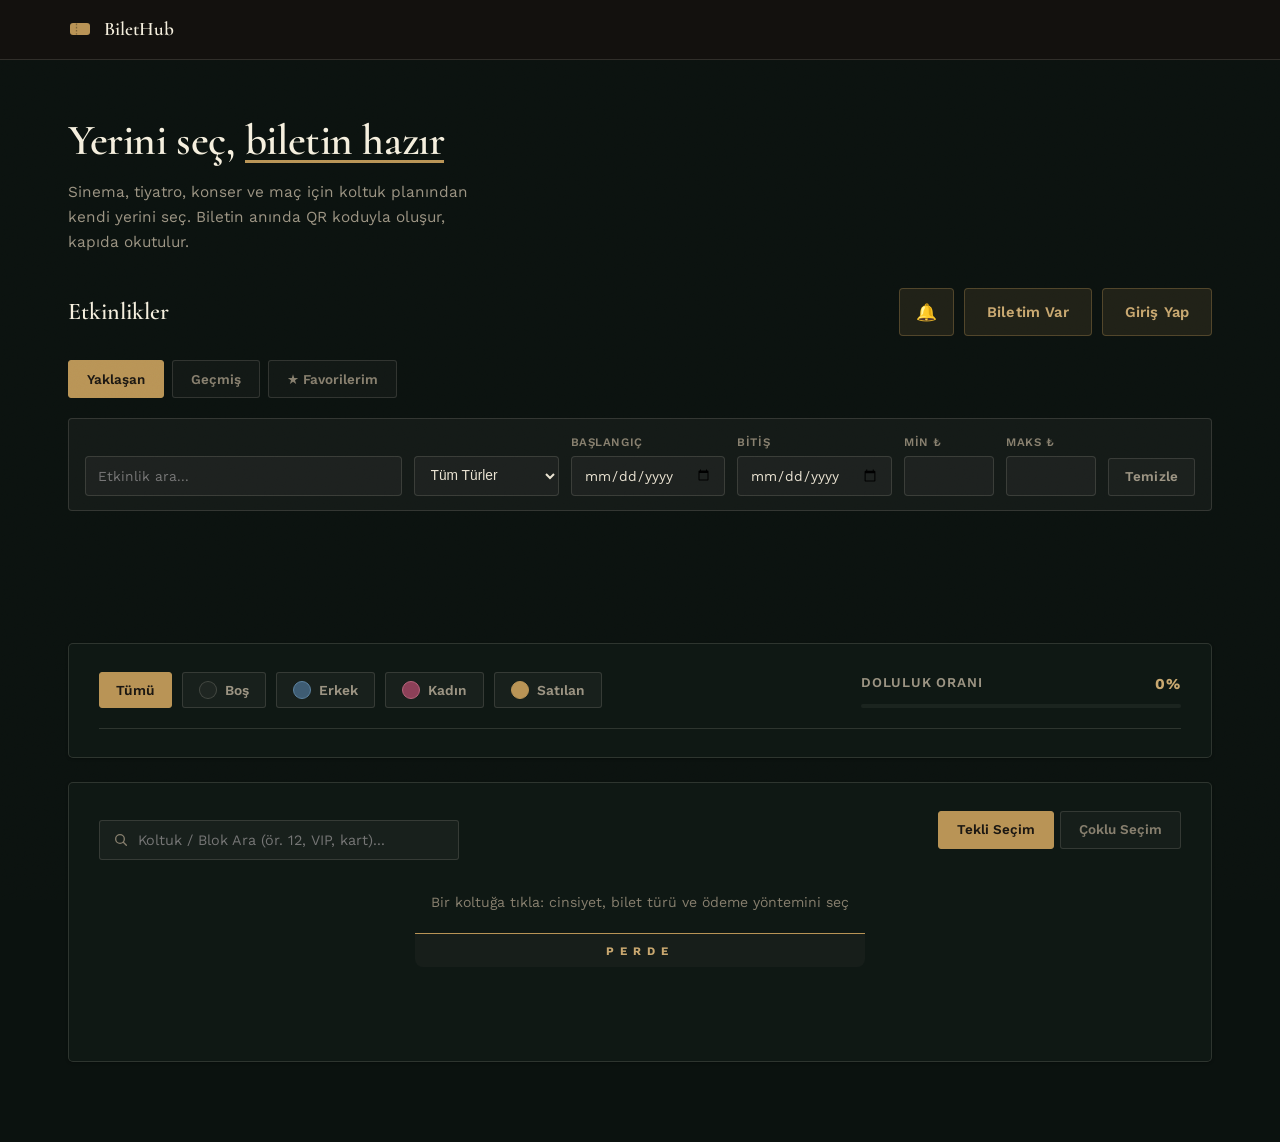
==== commit 9f6cabb8: "Bildirimler eklendi: yeni / yaklasan / bitmek uzere etkinlik Basliktaki cana tiklaninca acilan bir p" ====
--- a/index.html
+++ b/index.html
@@ -88,6 +88,15 @@
   <div class="event-list-header">
     <h2>Etkinlikler</h2>
     <div class="event-list-header-actions">
+      <div class="notif-wrap">
+        <button class="btn btn-ghost-gold notif-bell" id="notifBellBtn" type="button" aria-label="Bildirimler">
+          🔔<span class="notif-badge" id="notifBadge" hidden>0</span>
+        </button>
+        <div class="notif-panel" id="notifPanel" hidden>
+          <div class="notif-panel-header">Bildirimler</div>
+          <div class="notif-panel-list" id="notifPanelList"></div>
+        </div>
+      </div>
       <button class="btn btn-ghost-gold" id="openMyTicketBtn" type="button">Biletim Var</button>
       <button class="btn btn-ghost-gold" id="emailLoginBtn" type="button">Giriş Yap</button>
       <button class="btn btn-ghost" id="topbarLogoutBtn" type="button" hidden>Çıkış</button>
--- a/style.css
+++ b/style.css
@@ -1495,6 +1495,55 @@
 .favorite-star:hover{ color: var(--gold-dim); transform: scale(1.15); }
 .favorite-star.is-favorite{ color: var(--gold); }
 
+/* Bildirim çanı — yeni/yaklaşan/bitmek üzere etkinlikler için, events
+   dizisinden anlık hesaplanıyor (bkz. computeNotifications). */
+.notif-wrap{ position: relative; }
+.notif-bell{ position: relative; font-size: 1.05rem; padding-inline: 16px; }
+.notif-badge{
+  position: absolute; top: -6px; right: -6px;
+  min-width: 18px; height: 18px; padding: 0 4px;
+  border-radius: 999px;
+  background: var(--danger); color: #fff;
+  font-size: .68rem; font-weight: 700; line-height: 18px; text-align: center;
+  font-variant-numeric: tabular-nums;
+}
+.notif-badge[hidden]{ display: none; }
+
+.notif-panel{
+  position: absolute; top: calc(100% + 8px); left: 0;
+  width: 320px; max-height: 360px; overflow-y: auto;
+  background: var(--surface-raised);
+  border: 1px solid var(--border);
+  border-radius: var(--radius-lg);
+  box-shadow: 0 12px 32px rgba(0,0,0,0.4);
+  z-index: 60;
+}
+.notif-panel[hidden]{ display: none; }
+.notif-panel-header{
+  padding: 12px 16px;
+  font-weight: 600; color: var(--text-bright);
+  border-bottom: 1px solid var(--border);
+}
+.notif-panel-list{ display: flex; flex-direction: column; }
+.notif-item{
+  display: flex; align-items: flex-start; gap: 10px;
+  width: 100%; text-align: left;
+  padding: 12px 16px;
+  background: none; border: none; border-bottom: 1px solid var(--border);
+  color: var(--text-secondary); font-size: .88rem; line-height: 1.4;
+  cursor: pointer;
+}
+.notif-item:last-child{ border-bottom: none; }
+.notif-item:hover{ background: var(--tint); }
+.notif-item-icon{ flex-shrink: 0; font-size: 1rem; }
+.notif-item-ending .notif-item-text{ color: var(--danger); }
+.notif-item-new .notif-item-text{ color: var(--gold-dim); }
+.notif-empty{ padding: 20px 16px; color: var(--text-muted); font-size: .88rem; text-align: center; }
+
+@media (max-width: 640px){
+  .notif-panel{ width: min(320px, 88vw); left: auto; right: 0; }
+}
+
 /* Giriş/kayıt basarili olunca "girişin başarılı" net biçimde görünsün diye --
    bir toast'a güvenmek yetmiyordu, kullanıcı kaçırabiliyordu. */
 .login-success-note{
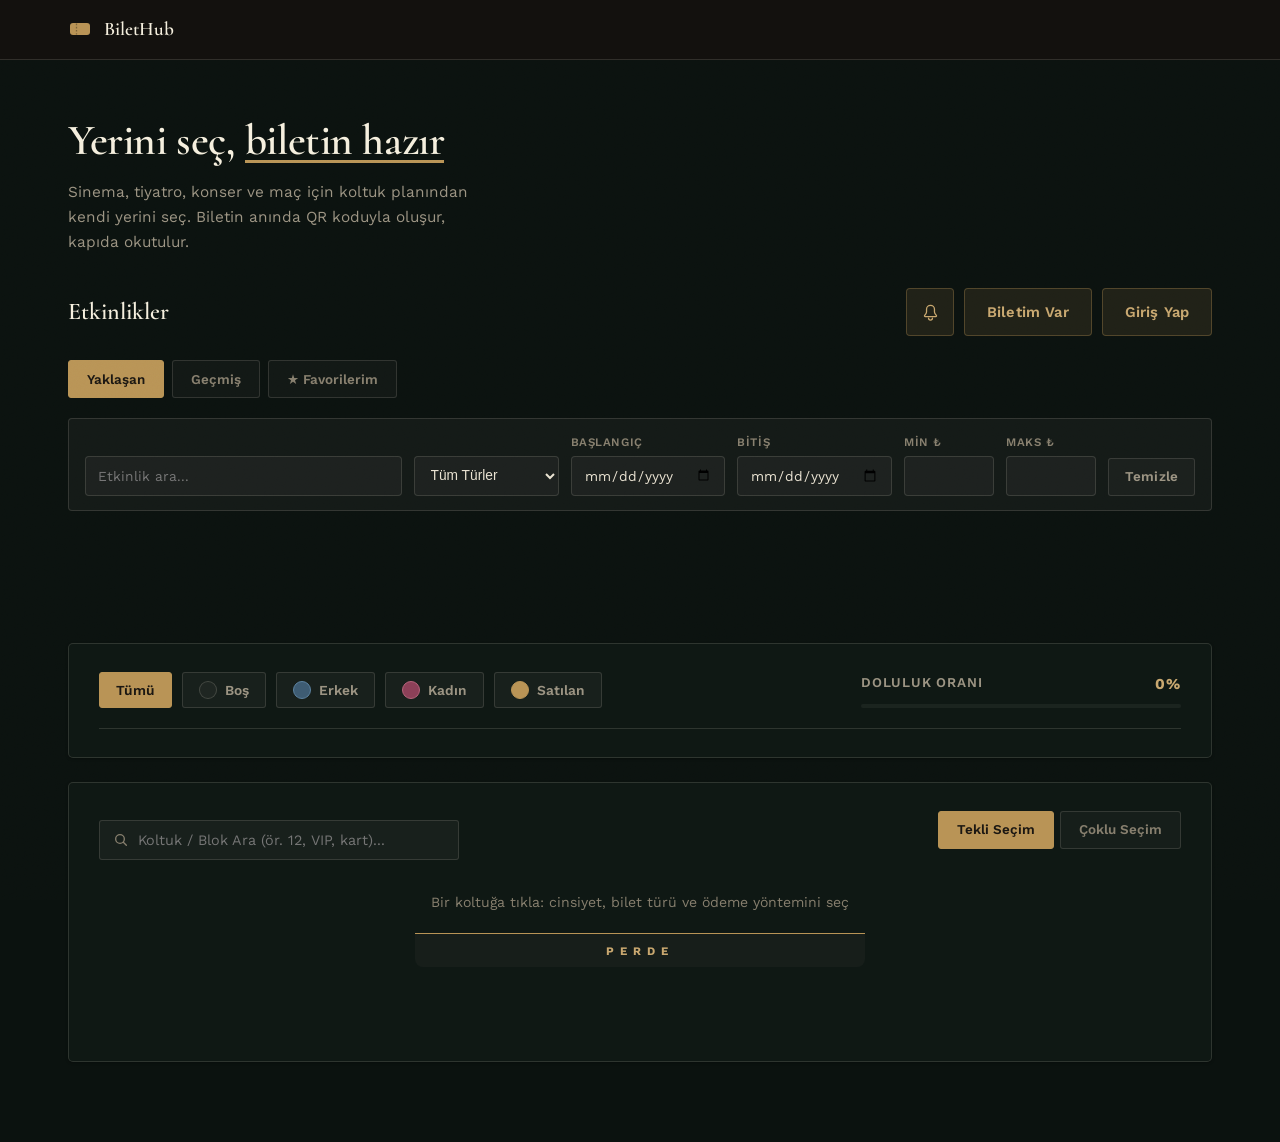
==== commit 5b883040: "Bildirim canini ve panelini site diliyle uyumlu hale getirdi Emoji ikonlar (bell/new/upcoming/ending" ====
--- a/index.html
+++ b/index.html
@@ -90,7 +90,11 @@
     <div class="event-list-header-actions">
       <div class="notif-wrap">
         <button class="btn btn-ghost-gold notif-bell" id="notifBellBtn" type="button" aria-label="Bildirimler">
-          🔔<span class="notif-badge" id="notifBadge" hidden>0</span>
+          <svg viewBox="0 0 24 24" fill="none" stroke="currentColor" stroke-width="1.6" stroke-linecap="round" stroke-linejoin="round">
+            <path d="M12 3a5 5 0 0 0-5 5v3.2c0 .9-.32 1.77-.9 2.47L4.6 15.6c-.5.63-.05 1.55.75 1.55h13.3c.8 0 1.25-.92.75-1.55l-1.5-1.93c-.58-.7-.9-1.57-.9-2.47V8a5 5 0 0 0-5-5z"/>
+            <path d="M9.5 19a2.5 2.5 0 0 0 5 0"/>
+          </svg>
+          <span class="notif-badge" id="notifBadge" hidden>0</span>
         </button>
         <div class="notif-panel" id="notifPanel" hidden>
           <div class="notif-panel-header">Bildirimler</div>
--- a/style.css
+++ b/style.css
@@ -1496,52 +1496,71 @@
 .favorite-star.is-favorite{ color: var(--gold); }
 
 /* Bildirim çanı — yeni/yaklaşan/bitmek üzere etkinlikler için, events
-   dizisinden anlık hesaplanıyor (bkz. computeNotifications). */
+   dizisinden anlık hesaplanıyor (bkz. computeNotifications). Site genelinde
+   emoji yok, tüm ikonlar ince çizgili SVG (bkz. .modal-close) — çan da
+   aynı dile uyuyor. */
 .notif-wrap{ position: relative; }
-.notif-bell{ position: relative; font-size: 1.05rem; padding-inline: 16px; }
+.notif-bell{
+  position: relative;
+  width: 48px; height: 48px; padding: 0;
+  display: flex; align-items: center; justify-content: center;
+}
+.notif-bell svg{ width: 19px; height: 19px; }
 .notif-badge{
-  position: absolute; top: -6px; right: -6px;
-  min-width: 18px; height: 18px; padding: 0 4px;
+  position: absolute; top: 4px; right: 4px;
+  min-width: 16px; height: 16px; padding: 0 3px;
   border-radius: 999px;
   background: var(--danger); color: #fff;
-  font-size: .68rem; font-weight: 700; line-height: 18px; text-align: center;
+  font-size: .62rem; font-weight: 700; line-height: 16px; text-align: center;
   font-variant-numeric: tabular-nums;
+  box-shadow: 0 0 0 2px var(--surface-solid);
 }
 .notif-badge[hidden]{ display: none; }
 
 .notif-panel{
-  position: absolute; top: calc(100% + 8px); left: 0;
-  width: 320px; max-height: 360px; overflow-y: auto;
+  position: absolute; top: calc(100% + 10px); left: 0;
+  width: 340px; max-height: 380px; overflow-y: auto;
   background: var(--surface-raised);
   border: 1px solid var(--border);
   border-radius: var(--radius-lg);
-  box-shadow: 0 12px 32px rgba(0,0,0,0.4);
+  box-shadow: 0 16px 40px rgba(0,0,0,0.45);
   z-index: 60;
 }
 .notif-panel[hidden]{ display: none; }
 .notif-panel-header{
-  padding: 12px 16px;
-  font-weight: 600; color: var(--text-bright);
+  padding: 14px 18px;
+  font-family: var(--font-display);
+  font-size: 1.05rem; font-weight: 600; color: var(--text-bright);
   border-bottom: 1px solid var(--border);
 }
 .notif-panel-list{ display: flex; flex-direction: column; }
 .notif-item{
-  display: flex; align-items: flex-start; gap: 10px;
+  display: flex; flex-direction: column; gap: 2px;
   width: 100%; text-align: left;
-  padding: 12px 16px;
+  padding: 12px 18px;
   background: none; border: none; border-bottom: 1px solid var(--border);
-  color: var(--text-secondary); font-size: .88rem; line-height: 1.4;
   cursor: pointer;
+  transition: background .15s ease;
 }
 .notif-item:last-child{ border-bottom: none; }
 .notif-item:hover{ background: var(--tint); }
-.notif-item-icon{ flex-shrink: 0; font-size: 1rem; }
-.notif-item-ending .notif-item-text{ color: var(--danger); }
-.notif-item-new .notif-item-text{ color: var(--gold-dim); }
-.notif-empty{ padding: 20px 16px; color: var(--text-muted); font-size: .88rem; text-align: center; }
+.notif-item-tag{
+  font-size: .64rem; font-weight: 700; text-transform: uppercase; letter-spacing: .08em;
+  color: var(--text-muted);
+}
+.notif-item-ending .notif-item-tag{ color: var(--danger); }
+.notif-item-new .notif-item-tag{ color: var(--gold-dim); }
+.notif-item-name{
+  display: block;
+  font-family: var(--font-display);
+  font-size: 1rem; font-weight: 500; color: var(--text-bright);
+  line-height: 1.3;
+}
+.notif-item-desc{ font-size: .82rem; color: var(--text-secondary); }
+.notif-empty{ padding: 24px 18px; color: var(--text-muted); font-size: .88rem; text-align: center; }
 
 @media (max-width: 640px){
-  .notif-panel{ width: min(320px, 88vw); left: auto; right: 0; }
+  .notif-panel{ width: min(340px, 88vw); left: auto; right: 0; }
 }
 
 /* Giriş/kayıt basarili olunca "girişin başarılı" net biçimde görünsün diye --
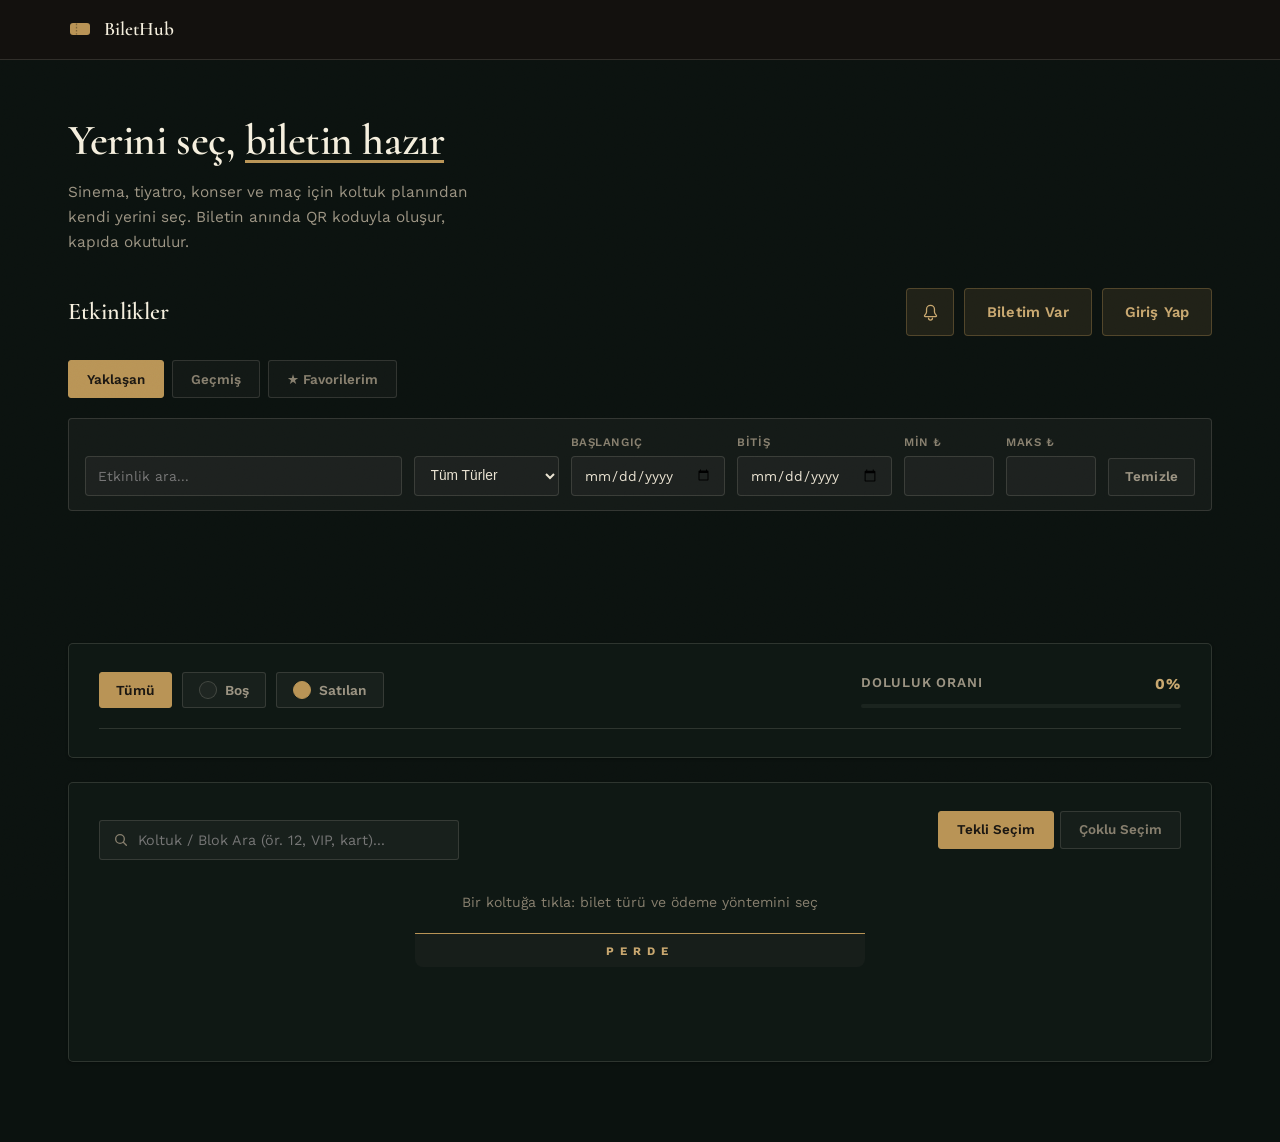
==== commit 30ba7fee: "4 istenen ozellik: sinirli bilet, koltuk rezervasyon genisletme, uyelikte ad/soyad, cinsiyet kaldiri" ====
--- a/index.html
+++ b/index.html
@@ -9,7 +9,7 @@
 <meta name="theme-color" content="#0B120F">
 <link rel="preconnect" href="https://fonts.googleapis.com">
 <link rel="preconnect" href="https://fonts.gstatic.com" crossorigin>
-<link href="https://fonts.googleapis.com/css2?family=Cormorant:ital,wght@0,300;0,500;0,600;1,500&family=Work+Sans:wght@400;500;600;700&display=swap" rel="stylesheet">
+<link href="https://fonts.googleapis.com/css2?family=Cormorant:wght@500;600&family=Work+Sans:wght@400;500;600;700&display=swap" rel="stylesheet">
 <link rel="stylesheet" href="style.css">
 </head>
 <body data-page="public">
@@ -179,7 +179,10 @@
 
     <div class="ticket-prices" id="generalCapacitySection" hidden>
       <span class="ticket-prices-label">Kapasite:</span>
-      <div class="poster-row">
+      <div class="payment-method-row">
+        <label class="dynamic-toggle"><input type="checkbox" id="generalLimitedCheckbox"><span>Sınırlı Bilet</span></label>
+      </div>
+      <div class="poster-row" id="generalCapacityInputRow">
         <input type="number" id="generalCapacityInput" min="1" step="1" placeholder="Toplam kişi sayısı">
         <button class="btn btn-primary btn-sm" id="saveGeneralCapacityBtn" type="button">Kaydet</button>
       </div>
@@ -262,8 +265,6 @@
       <div class="legend" id="gridFilters" role="group" aria-label="Koltuk filtreleri">
         <button class="filter-chip is-active" data-filter="all" type="button">Tümü</button>
         <button class="filter-chip" data-filter="empty" type="button"><i class="swatch empty"></i> Boş</button>
-        <button class="filter-chip" data-filter="male" type="button"><i class="swatch male"></i> Erkek</button>
-        <button class="filter-chip" data-filter="female" type="button"><i class="swatch female"></i> Kadın</button>
         <button class="filter-chip" data-filter="sold" type="button"><i class="swatch sold-swatch"></i> Satılan</button>
       </div>
 
@@ -280,8 +281,6 @@
 
     <div class="stats editor-only" id="stats" aria-live="polite">
       <div class="stat"><strong id="statTotal">0</strong><span>Toplam</span></div>
-      <div class="stat"><strong id="statMale">0</strong><span>Erkek</span></div>
-      <div class="stat"><strong id="statFemale">0</strong><span>Kadın</span></div>
       <div class="stat"><strong id="statEmpty">0</strong><span>Boş</span></div>
       <div class="stat"><strong id="statSold">0</strong><span>Satılan</span></div>
       <div class="stat admin-only"><strong id="statRevenue">0 ₺</strong><span>Gelir</span></div>
@@ -329,7 +328,7 @@
       </div>
     </div>
 
-    <p class="grid-hint" id="gridHint">Bir koltuğa tıkla: cinsiyet, bilet türü ve ödeme yöntemini seç</p>
+    <p class="grid-hint" id="gridHint">Bir koltuğa tıkla: bilet türü ve ödeme yöntemini seç</p>
 
     <div class="screen-curve" id="screenAccent" aria-hidden="true"><span>PERDE</span></div>
     <div class="grid-scroll">
@@ -355,21 +354,13 @@
     <h3 id="seatModalTitle">Koltuk</h3>
     <p class="hold-countdown" id="holdCountdown" hidden></p>
 
-    <div class="modal-step-panel" data-panel="gender">
-      <p class="modal-subhead">1. Cinsiyet Seç</p>
-      <div class="modal-choice-row">
-        <button class="choice-btn choice-male" data-gender="male" type="button">Erkek</button>
-        <button class="choice-btn choice-female" data-gender="female" type="button">Kadın</button>
-      </div>
-    </div>
-
-    <div class="modal-step-panel" data-panel="tier" hidden>
-      <p class="modal-subhead">2. Bilet Türü Seç</p>
+    <div class="modal-step-panel" data-panel="tier">
+      <p class="modal-subhead">1. Bilet Türü Seç</p>
       <div class="modal-choice-row" id="modalTierButtons"></div>
     </div>
 
     <div class="modal-step-panel" data-panel="buyer" hidden>
-      <p class="modal-subhead">3. Alıcı Bilgisi</p>
+      <p class="modal-subhead">2. Alıcı Bilgisi</p>
       <input type="text" id="buyerNameInput" class="buyer-name-input" maxlength="60" placeholder="Ad Soyad">
       <input type="email" id="buyerEmailInput" class="buyer-name-input" maxlength="100" placeholder="E-posta (opsiyonel — 'Biletlerim' için)">
       <p class="buyer-note" id="buyerNoteText"></p>
@@ -377,7 +368,7 @@
     </div>
 
     <div class="modal-step-panel" data-panel="payment" hidden>
-      <p class="modal-subhead">4. Ödeme Yöntemi</p>
+      <p class="modal-subhead">3. Ödeme Yöntemi</p>
       <p class="payment-disclaimer" id="paymentDisclaimer" hidden>Bu demo bir sistemdir — seçim sadece kayıt amaçlıdır, gerçek bir ödeme alınmaz.</p>
 
       <div class="discount-row">
@@ -453,6 +444,10 @@
         </label>
       </div>
       <p class="stadium-note" id="newEventStadiumNote" hidden>Futbol Sahası için sabit 44 bloklu stadyum düzeni kullanılır.</p>
+      <div class="payment-method-row" id="newEventLimitedRow" hidden>
+        <label class="dynamic-toggle"><input type="checkbox" id="newEventLimitedCheckbox"><span>Sınırlı Bilet</span></label>
+        <input type="number" id="newEventCapacityInput" min="1" step="1" placeholder="Toplam kişi sayısı" hidden>
+      </div>
       <div class="payment-method-row" id="newEventPaymentRow">
         <span class="ticket-prices-label">Ödeme Yöntemleri:</span>
         <label class="dynamic-toggle"><input type="checkbox" id="newEventPaymentKart" checked><span>Kart</span></label>
@@ -564,6 +559,10 @@
         <button class="mode-chip" id="authTabSignup" data-auth-tab="signup" type="button">Kayıt Ol</button>
       </div>
       <p class="buyer-note" id="emailLoginNote">E-posta ve şifreni gir.</p>
+      <div class="signup-name-row" id="signupNameRow" hidden>
+        <input type="text" id="signupFirstNameInput" class="buyer-name-input" maxlength="60" placeholder="Ad" autocomplete="given-name">
+        <input type="text" id="signupLastNameInput" class="buyer-name-input" maxlength="60" placeholder="Soyad" autocomplete="family-name">
+      </div>
       <input type="email" id="emailLoginEmailInput" class="buyer-name-input" maxlength="100" placeholder="E-posta adresi" autocomplete="email">
       <input type="password" id="emailLoginPasswordInput" class="buyer-name-input" maxlength="72" placeholder="Şifre" autocomplete="current-password">
       <button class="btn btn-primary" id="emailLoginSendBtn" type="button">Giriş Yap</button>
@@ -597,7 +596,6 @@
   </div>
 </div>
 
-<script src="qrcode.min.js"></script>
 <script src="supabase.min.js"></script>
 <script src="js/core-state.js"></script>
 <script src="js/event-grid.js"></script>
--- a/style.css
+++ b/style.css
@@ -56,17 +56,11 @@
   --gold-glow: rgba(185, 148, 86, 0.24);
   --gold-subtle: rgba(185, 148, 86, 0.12);
 
-  /* Cinsiyet renkleri — futbol bloklarında kaldırıldı (bkz.
-     openBuyerPanelForBlockSeat) ama klasik/tiyatro/konser modunda hâlâ
-     kullanılıyor. Mavi/gül kimliği korunuyor, kadife paletine göre
-     derinleştirildi. */
-  --male: #3E5C73;
-  --male-border: #5C82A0;
-  --male-bg: rgba(62, 92, 115, 0.18);
-
-  --female: #8C4058;
-  --female-border: #B5637A;
-  --female-bg: rgba(140, 64, 88, 0.18);
+  /* Dolu koltuk rengi — eskiden cinsiyete göre iki ayrı renk (erkek/kadın)
+     kullanılıyordu, artık cinsiyet ayrımı yok, tek bir "dolu" tonu. */
+  --taken: #3E5C73;
+  --taken-border: #5C82A0;
+  --taken-bg: rgba(62, 92, 115, 0.18);
 
   /* Durum — satılan kehribar AYNEN KALIYOR: pirinç vurgudan (buton/aktif
      durum) ayrı bir iş yapıyor, mavi/gül dolgularla karışmaması için hâlâ
@@ -671,8 +665,7 @@
 /* .filter-chip kendi display: inline-flex kuralını tanımladığı için
    tarayıcının varsayılan [hidden]{display:none} kuralını (UA-origin,
    eşit önem/özgüllükte author kuralına kaybediyor) burada AÇIKÇA ezmemiz
-   gerekiyor — yoksa element.hidden=true JS'te hiçbir görsel etki yapmaz
-   (bkz. futbol modunda Erkek/Kadın çiplerinin gizlenmesi). */
+   gerekiyor — yoksa element.hidden=true JS'te hiçbir görsel etki yapmaz. */
 .filter-chip[hidden]{ display: none; }
 
 .swatch.sold-swatch { background: var(--gold); border-color: var(--gold); }
@@ -718,8 +711,6 @@
 }
 .swatch:hover{ transform: scale(1.15); }
 .swatch.empty{ background: var(--empty-bg); border-color: var(--empty-border); }
-.swatch.male{ background: var(--male); border-color: var(--male-border); }
-.swatch.female{ background: var(--female); border-color: var(--female-border); }
 
 .stats{ display: flex; gap: 8px; flex-wrap: wrap; }
 .stat{
@@ -1103,8 +1094,6 @@
 
 /* Dinamik Filtre & Arama Vurguları */
 .seat-grid.filter-empty .seat:not(.empty),
-.seat-grid.filter-male .seat:not(.male),
-.seat-grid.filter-female .seat:not(.female),
 .seat-grid.filter-sold .seat:not(.sold),
 .seat-grid.search-active .seat:not(.search-match) {
   opacity: 0.15;
@@ -1154,12 +1143,11 @@
 }
 .seat:hover{ transform: translateY(-2px); background: var(--tint-2); z-index: 2; }
 
-.seat.male{ background: var(--male); border-color: var(--male-border); color: #fff; }
-.seat.female{ background: var(--female); border-color: var(--female-border); color: #fff; }
-
-/* Satılan koltuk — kehribar halka. Cinsiyet dolgusunun ÜZERİNE binen ayrı
-   bir katman olduğu için vurgu bordosundan farklı bir ton kullanıyor;
-   yoksa halka mavi/gül dolgu üstünde kayboluyordu. */
+.seat.taken{ background: var(--taken); border-color: var(--taken-border); color: #fff; }
+
+/* Satılan koltuk — kehribar halka. Dolu koltuk dolgusunun ÜZERİNE binen
+   ayrı bir katman olduğu için vurgu bordosundan farklı bir ton kullanıyor;
+   yoksa halka dolgu üstünde kayboluyordu. */
 .seat.sold{ box-shadow: 0 0 0 2px var(--sold) inset; }
 
 .seat.bulk-selected{
@@ -1246,10 +1234,9 @@
   white-space: normal; text-align: center;
   position: relative;
   overflow: hidden;
-  /* Renk artık cinsiyete değil fiyat katmanına göre (satır içi stil,
-     bkz. renderStadiumGrid) — o katman renklerinin hepsi beyaz metinle
-     4.5:1+ verecek şekilde seçildi, durum sınıfından (erkek/kadın/boş)
-     bağımsız olarak beyaz sabitleniyor. */
+  /* Renk fiyat katmanına göre (satır içi stil, bkz. renderStadiumGrid) —
+     o katman renklerinin hepsi beyaz metinle 4.5:1+ verecek şekilde
+     seçildi, durum sınıfından (dolu/boş) bağımsız olarak beyaz sabitleniyor. */
   color: #fff !important;
 }
 .stadium-block .seat-num{ font-weight: 700; position: relative; z-index: 1; }
@@ -1319,16 +1306,6 @@
   justify-self: start;
 }
 
-/* Blok içi koltuklarda artık cinsiyet ayrımı yok (bkz. script.js
-   openBuyerPanelForBlockSeat) -- dahili state hâlâ "male" olarak yazılıyor
-   (purchase_stadium_seat'in atomik boş-kontrolü için) ama görsel olarak
-   mavi/pembe cinsiyet renkleri yerine tek, nötr bir "dolu" rengi gösteriliyor. */
-.seat-grid.block-seat-mode .seat.male{
-  background: var(--sold);
-  border-color: var(--sold);
-  color: #2B1A00;
-}
-
 /* ===== Fiyat katmanı lejantı (yalnızca futbol) ===== */
 .stadium-legend{
   display: flex;
@@ -1452,8 +1429,6 @@
   transition: border-color .2s ease, color .2s ease, background .2s ease;
 }
 .choice-btn:hover{ border-color: var(--gold); color: var(--gold-dim); background: var(--gold-subtle); }
-.choice-btn.choice-male:hover{ border-color: var(--male); color: var(--male-border); background: var(--male-bg); }
-.choice-btn.choice-female:hover{ border-color: var(--female); color: var(--female-border); background: var(--female-bg); }
 
 .modal-info-text{ color: var(--text-secondary); font-size: .94rem; line-height: 1.7; margin: 0 0 22px; }
 .modal-info-actions{ display: flex; flex-wrap: wrap; gap: 10px; justify-content: center; }
@@ -1475,6 +1450,12 @@
 }
 .buyer-name-input:focus{ border-color: var(--gold); background: var(--tint-2); outline: none; }
 .buyer-note{ font-size: .78rem; color: var(--text-muted); margin: 0 0 16px; min-height: 1em; }
+
+/* Kayıt Ol sekmesinde ad/soyad — Giriş Yap'ta hiç görünmüyor (bkz. auth.js
+   setAuthTab). İki input yan yana, ortak alt boşluk row'un kendisinde. */
+.signup-name-row{ display: flex; gap: 10px; margin-bottom: 10px; }
+.signup-name-row .buyer-name-input{ margin-bottom: 0; }
+.signup-name-row[hidden]{ display: none; }
 
 /* Giriş Yap / Kayıt Ol sekmeleri — hangisi seçiliyse ona göre farklı bir
    Supabase Auth çağrısı yapılıyor (bkz. script.js setAuthTab). .mode-chip'in
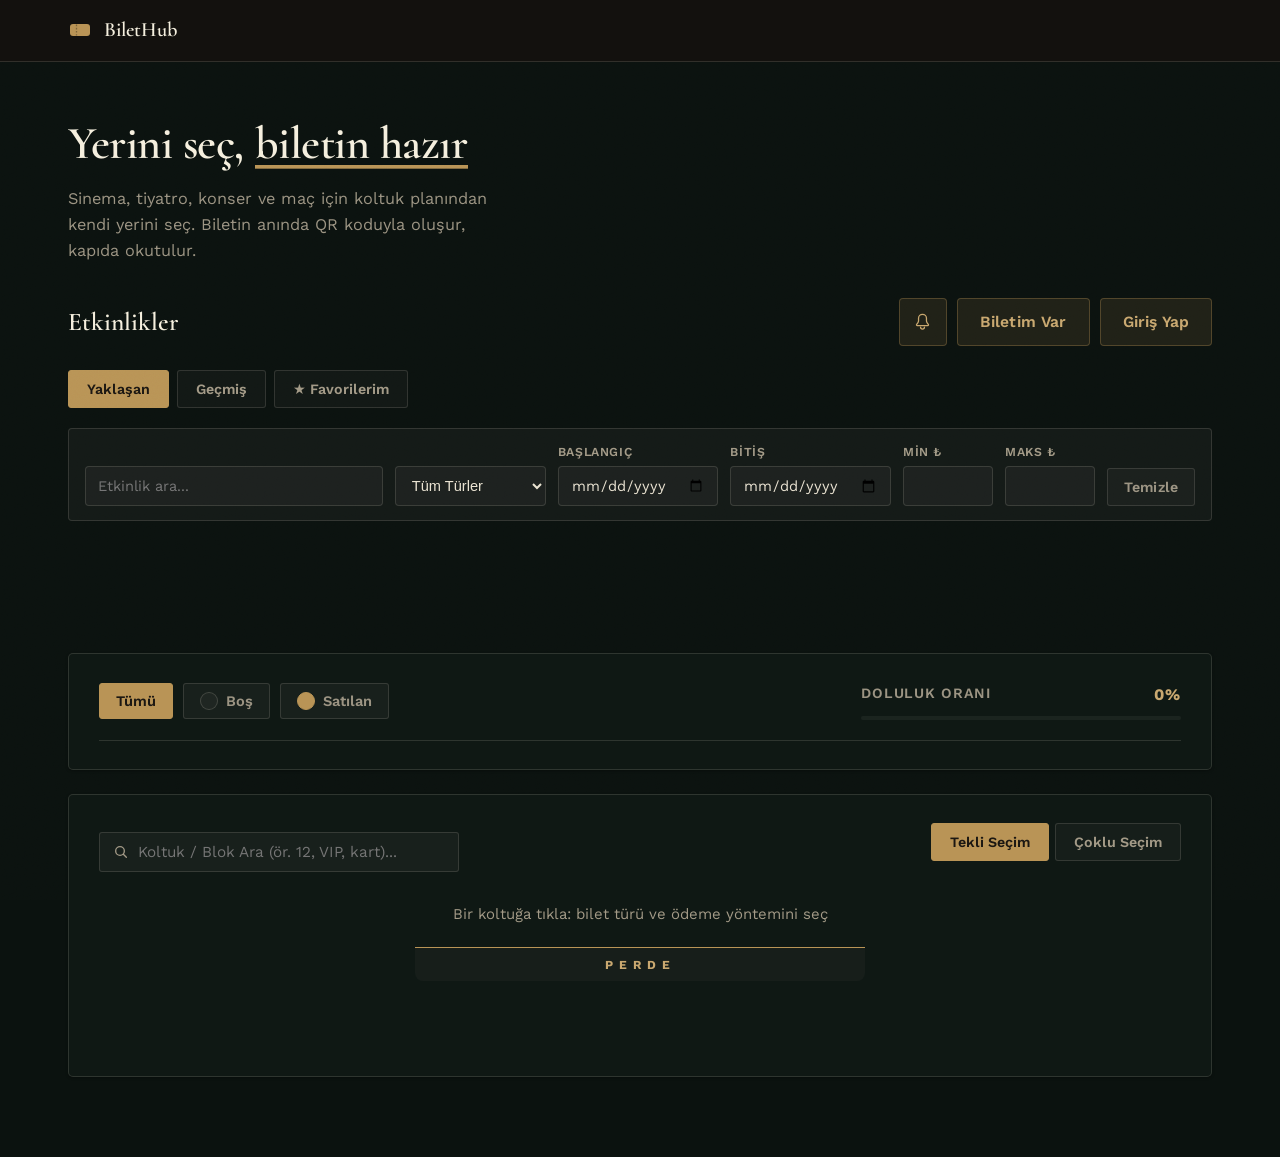
==== commit 7b6c309a: "Bug fixleri + okunabilirlik iyilestirmesi + Genel Etkinlik'te miktar/sinir Bug fixleri: - Etkinlik o" ====
--- a/index.html
+++ b/index.html
@@ -186,6 +186,11 @@
         <input type="number" id="generalCapacityInput" min="1" step="1" placeholder="Toplam kişi sayısı">
         <button class="btn btn-primary btn-sm" id="saveGeneralCapacityBtn" type="button">Kaydet</button>
       </div>
+      <span class="ticket-prices-label" style="margin-top:12px;display:block;">Tek Seferde Alınabilecek Maksimum:</span>
+      <div class="poster-row">
+        <input type="number" id="generalMaxPerPurchaseInput" min="1" step="1" placeholder="Sınırsız (boş bırakılabilir)">
+        <button class="btn btn-primary btn-sm" id="saveGeneralMaxPerPurchaseBtn" type="button">Kaydet</button>
+      </div>
     </div>
 
     <div class="ticket-prices" id="tierPanelSection">
@@ -231,6 +236,14 @@
     </div>
 
     <div class="ticket-prices">
+      <span class="ticket-prices-label">Bitiş Tarihi:</span>
+      <div class="poster-row">
+        <input type="date" id="eventEndDateInput">
+        <button class="btn btn-primary btn-sm" id="saveEndDateBtn" type="button">Kaydet</button>
+      </div>
+    </div>
+
+    <div class="ticket-prices">
       <span class="ticket-prices-label">Ödeme Yöntemleri:</span>
       <div class="payment-method-row">
         <label class="dynamic-toggle"><input type="checkbox" id="paymentMethodKart"><span>Kart</span></label>
@@ -354,6 +367,13 @@
     <h3 id="seatModalTitle">Koltuk</h3>
     <p class="hold-countdown" id="holdCountdown" hidden></p>
 
+    <div class="modal-step-panel" data-panel="quantity" hidden>
+      <p class="modal-subhead">Kaç Kişi Katılacak?</p>
+      <input type="number" id="generalQuantityInput" class="buyer-name-input" min="1" step="1" value="1">
+      <p class="buyer-note" id="generalQuantityNote"></p>
+      <button class="btn btn-primary" id="generalQuantityContinueBtn" type="button">Katıl</button>
+    </div>
+
     <div class="modal-step-panel" data-panel="tier">
       <p class="modal-subhead">1. Bilet Türü Seç</p>
       <div class="modal-choice-row" id="modalTierButtons"></div>
@@ -418,6 +438,10 @@
       <label class="field">
         <span>Tarih</span>
         <input type="date" id="newEventDate">
+      </label>
+      <label class="field">
+        <span>Bitiş Tarihi (opsiyonel, birden fazla gün süren etkinlikler için)</span>
+        <input type="date" id="newEventEndDate">
       </label>
       <label class="field">
         <span>Afiş Görseli URL (opsiyonel)</span>
@@ -448,6 +472,10 @@
         <label class="dynamic-toggle"><input type="checkbox" id="newEventLimitedCheckbox"><span>Sınırlı Bilet</span></label>
         <input type="number" id="newEventCapacityInput" min="1" step="1" placeholder="Toplam kişi sayısı" hidden>
       </div>
+      <label class="field" id="newEventMaxPerPurchaseRow" hidden>
+        <span>Tek Seferde Alınabilecek Maksimum (opsiyonel)</span>
+        <input type="number" id="newEventMaxPerPurchaseInput" min="1" step="1" placeholder="Sınırsız">
+      </label>
       <div class="payment-method-row" id="newEventPaymentRow">
         <span class="ticket-prices-label">Ödeme Yöntemleri:</span>
         <label class="dynamic-toggle"><input type="checkbox" id="newEventPaymentKart" checked><span>Kart</span></label>
--- a/style.css
+++ b/style.css
@@ -41,7 +41,7 @@
   /* Metin — parşömen tonlu kırık beyaz */
   --text: #EAE3D2;
   --text-secondary: #9C9483;
-  --text-muted: #877F6E;
+  --text-muted: #A39A87;
   --text-bright: #F5EFDE;
 
   /* Vurgu — mat pirinç (brass). Parlak/gradyan altın değil, düz metal
@@ -131,6 +131,11 @@
 /* ===== Reset & Base ===== */
 *{ box-sizing: border-box; margin: 0; padding: 0; }
 
+/* Taban font boyutu 16px yerine 17px — sitedeki tüm rem tabanlı boyutlar
+   (metin, boşluk, ikon) orantılı şekilde biraz büyüyüp okunabilirliği
+   artırıyor, hiçbir bileşenin göreli oranı bozulmuyor. */
+html{ font-size: 17px; }
+
 body{
   font-family: var(--font);
   background: var(--bg);
@@ -1367,6 +1372,7 @@
   justify-content: center;
   padding: 20px;
   z-index: 50;
+  overflow-y: auto;
   animation: overlay-in .18s ease;
 }
 .modal-overlay[hidden]{ display: none; }
@@ -1376,6 +1382,8 @@
   position: relative;
   width: 100%;
   max-width: 400px;
+  max-height: calc(100vh - 40px);
+  overflow-y: auto;
   background: var(--surface-raised);
   border: 1px solid var(--glass-border);
   border-radius: var(--radius-lg);
@@ -1383,6 +1391,11 @@
   box-shadow: var(--shadow-lg);
   text-align: center;
   animation: fadeInScale .22s cubic-bezier(0.16, 1, 0.3, 1) forwards;
+  /* .modal-overlay zaten dikeyde ortalıyor (align-items:center) — içerik
+     görünür yükseklikten uzunsa modal kendi içinde kayar, üstteki kapatma
+     çarpısı ve altındaki butonlar hep erişilebilir kalır (bkz. my-ticket-
+     history gibi uzun listeler). */
+  margin: auto;
 }
 
 .modal-close{
@@ -1758,7 +1771,11 @@
 
 .my-ticket-history{ margin-top: 20px; padding-top: 16px; border-top: 1px solid var(--border); text-align: left; }
 .my-ticket-history[hidden]{ display: none; }
-.my-ticket-history-list{ display: flex; flex-direction: column; gap: 6px; }
+.my-ticket-history-list{
+  display: flex; flex-direction: column; gap: 6px;
+  max-height: 280px; overflow-y: auto;
+  padding-right: 4px; /* kaydırma çubuğu son öğenin üstüne binmesin */
+}
 .my-ticket-history-item{
   display: flex; justify-content: space-between; align-items: center; gap: 8px;
   padding: 8px 12px; border-radius: var(--radius-sm); background: var(--tint);
@@ -1766,7 +1783,7 @@
 }
 .my-ticket-history-item:hover{ background: var(--gold-subtle); }
 .my-ticket-history-item .hist-event{ font-weight: 700; color: var(--text-bright); }
-.my-ticket-history-item .hist-seat{ color: var(--text-muted); font-size: .78rem; }
+.my-ticket-history-item .hist-seat{ color: var(--text-muted); font-size: .82rem; }
 
 /* Afiş görseli artık program satırında küçük bir küçük resim (bkz.
    .program-poster, PROGRAM LİSTESİ bölümünde tanımlı) — eski full-bleed
